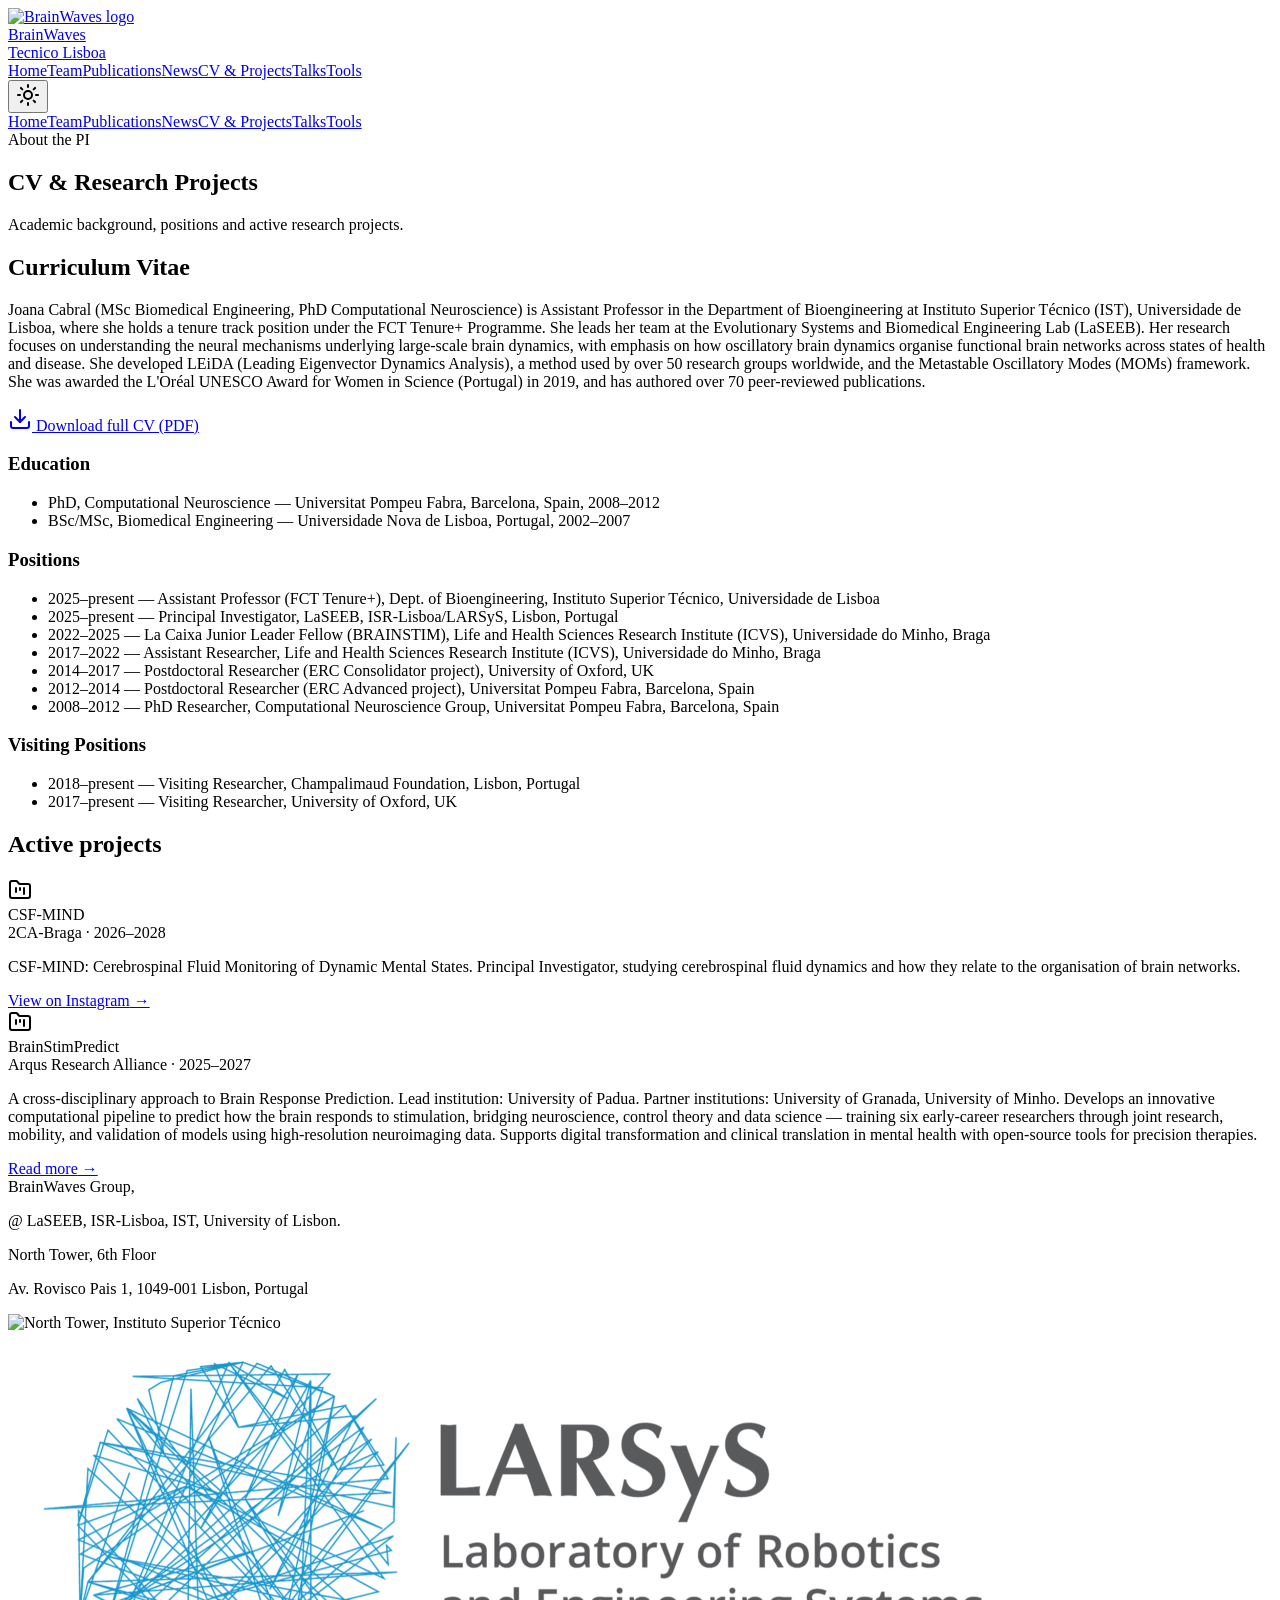
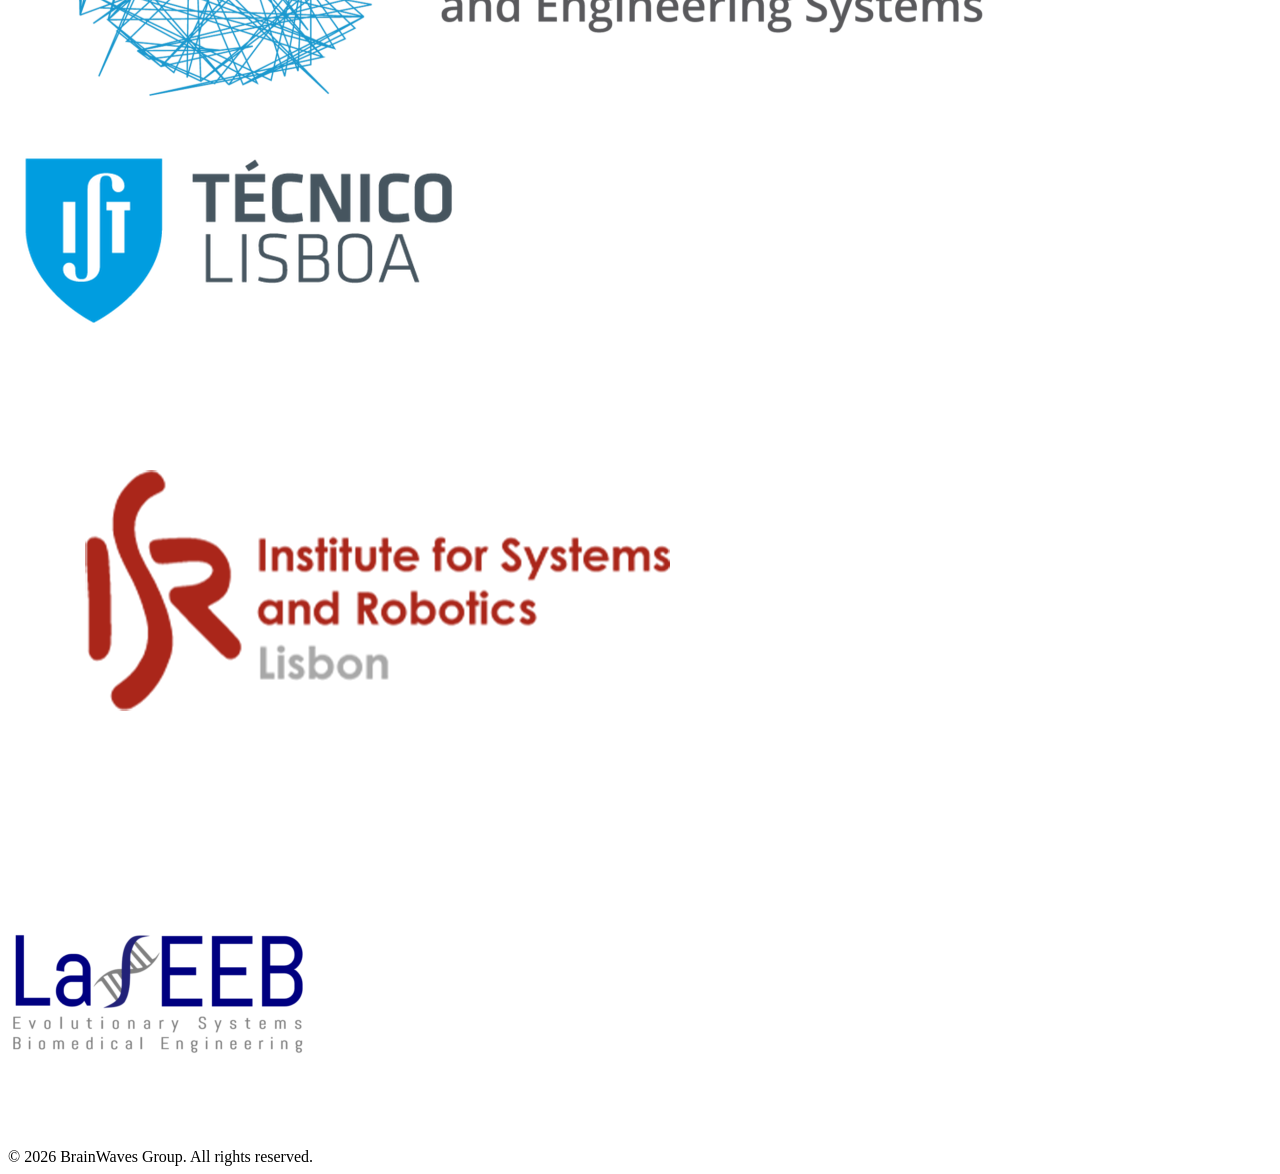
==== cv/index.html @ c2a63253 "deploy: 62ab55e863341f4b7480b448aeeeb8a59e6899c7" ====
<!DOCTYPE html><html lang="en"><head><meta charSet="utf-8"/><meta name="viewport" content="width=device-width, initial-scale=1"/><link rel="preload" as="image" href="/assets/brainwaves-logo-D2TpJGL8.png"/><link rel="preload" as="image" href="/assets/TorreNorte-Dcs-UyvM.png"/><link rel="preload" as="image" href="/assets/LOGO_LARSyS-1024x395-DhGA84yW.png"/><link rel="preload" as="image" href="/assets/LogoTecnico-BxI6UUHM.png"/><link rel="preload" as="image" href="/assets/isrLogo-CzCisRWB.png"/><link rel="preload" as="image" href="/assets/laseeb-300x300-4U7f9dTi.png"/><link rel="stylesheet" href="/assets/styles-CyrEdm__.css" data-precedence="default"/><link rel="stylesheet" href="https://fonts.googleapis.com/css2?family=Space+Grotesk:wght@400;500;600;700&amp;family=Inter:wght@400;500;600&amp;display=swap" data-precedence="default"/><title>CV &amp; Projects — BrainWaves Group</title><meta property="og:type" content="website"/><meta name="twitter:card" content="summary_large_image"/><meta name="twitter:title" content="BrainWaves Group — LaSEEB, ISR-Lisboa"/><meta name="twitter:description" content="Biomedical neuroengineering research group at LaSEEB, ISR-Lisboa, Instituto Superior Técnico, University of Lisbon."/><meta property="og:image" content="https://pub-bb2e103a32db4e198524a2e9ed8f35b4.r2.dev/19a206bb-76b0-47d7-ae67-a02de6eccfcc/id-preview-5966afa1--181b8e17-2079-4bd0-a325-f387bfd0062a.lovable.app-1782853540950.png"/><meta name="twitter:image" content="https://pub-bb2e103a32db4e198524a2e9ed8f35b4.r2.dev/19a206bb-76b0-47d7-ae67-a02de6eccfcc/id-preview-5966afa1--181b8e17-2079-4bd0-a325-f387bfd0062a.lovable.app-1782853540950.png"/><meta name="description" content="Curriculum vitae and active research projects of the BrainWaves Group PI."/><meta property="og:title" content="CV &amp; Projects — BrainWaves Group"/><meta property="og:description" content="CV and research projects."/><link rel="modulepreload" href="/assets/index-BPmjmT9T.js"/><link rel="modulepreload" href="/assets/cv-DWHqDTU0.js"/><link rel="modulepreload" href="/assets/page-shell-OOzxxo37.js"/><link rel="icon" type="image/png" href="/assets/brainwaves-logo-D2TpJGL8.png"/><link rel="apple-touch-icon" href="/assets/brainwaves-logo-D2TpJGL8.png"/><link rel="preconnect" href="https://fonts.googleapis.com"/><link rel="preconnect" href="https://fonts.gstatic.com" crossorigin=""/><script>(function () {
  try {
    var stored = localStorage.getItem('theme');
    var theme = stored === 'light' || stored === 'dark'
      ? stored
      : (window.matchMedia('(prefers-color-scheme: light)').matches ? 'light' : 'dark');
    if (theme === 'light') document.documentElement.classList.add('light');
  } catch (e) {}
})();</script></head><body><!--$--><div class="min-h-screen flex flex-col"><header class="sticky top-0 z-50 border-b border-border/60 bg-background/70 backdrop-blur-xl"><div class="container-page flex h-40 items-center justify-between gap-6"><a href="/" class="flex h-full items-center gap-3 group py-3"><img src="/assets/brainwaves-logo-D2TpJGL8.png" alt="BrainWaves logo" class="h-full w-auto object-cover logo-blend transition-transform group-hover:scale-105"/><div class="leading-tight"><div class="font-display text-[2rem] font-semibold text-foreground">BrainWaves</div><div class="text-[20px] uppercase tracking-[0.18em] text-muted-foreground">Tecnico Lisboa</div></div></a><div class="flex items-center gap-2"><nav class="hidden md:flex items-center gap-1"><a href="/" class="px-3 py-2 text-base text-muted-foreground rounded-md transition-colors hover:text-foreground hover:bg-secondary/60">Home</a><a href="/team" class="px-3 py-2 text-base text-muted-foreground rounded-md transition-colors hover:text-foreground hover:bg-secondary/60">Team</a><a href="/publications" class="px-3 py-2 text-base text-muted-foreground rounded-md transition-colors hover:text-foreground hover:bg-secondary/60">Publications</a><a href="/news" class="px-3 py-2 text-base text-muted-foreground rounded-md transition-colors hover:text-foreground hover:bg-secondary/60">News</a><a class="px-3 py-2 text-base text-muted-foreground rounded-md transition-colors hover:text-foreground hover:bg-secondary/60 px-3 py-2 text-base rounded-md text-primary bg-secondary/60" href="/cv" data-status="active" aria-current="page">CV &amp; Projects</a><a href="/talks" class="px-3 py-2 text-base text-muted-foreground rounded-md transition-colors hover:text-foreground hover:bg-secondary/60">Talks</a><a href="/tools" class="px-3 py-2 text-base text-muted-foreground rounded-md transition-colors hover:text-foreground hover:bg-secondary/60">Tools</a></nav><button type="button" aria-label="Switch to light mode" class="inline-flex h-9 w-9 shrink-0 items-center justify-center rounded-md text-muted-foreground transition-colors hover:text-foreground hover:bg-secondary/60"><svg xmlns="http://www.w3.org/2000/svg" width="24" height="24" viewBox="0 0 24 24" fill="none" stroke="currentColor" stroke-width="2" stroke-linecap="round" stroke-linejoin="round" class="lucide lucide-sun h-4 w-4" aria-hidden="true"><circle cx="12" cy="12" r="4"></circle><path d="M12 2v2"></path><path d="M12 20v2"></path><path d="m4.93 4.93 1.41 1.41"></path><path d="m17.66 17.66 1.41 1.41"></path><path d="M2 12h2"></path><path d="M20 12h2"></path><path d="m6.34 17.66-1.41 1.41"></path><path d="m19.07 4.93-1.41 1.41"></path></svg></button></div></div><nav class="md:hidden flex overflow-x-auto gap-1 px-4 pb-2"><a href="/" class="shrink-0 px-3 py-1.5 text-xs text-muted-foreground rounded-md hover:text-foreground">Home</a><a href="/team" class="shrink-0 px-3 py-1.5 text-xs text-muted-foreground rounded-md hover:text-foreground">Team</a><a href="/publications" class="shrink-0 px-3 py-1.5 text-xs text-muted-foreground rounded-md hover:text-foreground">Publications</a><a href="/news" class="shrink-0 px-3 py-1.5 text-xs text-muted-foreground rounded-md hover:text-foreground">News</a><a class="shrink-0 px-3 py-1.5 text-xs text-muted-foreground rounded-md hover:text-foreground shrink-0 px-3 py-1.5 text-xs rounded-md text-primary bg-secondary/60" href="/cv" data-status="active" aria-current="page">CV &amp; Projects</a><a href="/talks" class="shrink-0 px-3 py-1.5 text-xs text-muted-foreground rounded-md hover:text-foreground">Talks</a><a href="/tools" class="shrink-0 px-3 py-1.5 text-xs text-muted-foreground rounded-md hover:text-foreground">Tools</a></nav></header><main class="flex-1"><section class="border-b border-border/60"><div class="container-page py-16 md:py-20"><div class="text-xs uppercase tracking-[0.2em] text-primary mb-3">About the PI</div><h1 class="font-display text-4xl md:text-5xl font-semibold text-foreground">CV &amp; Research Projects</h1><p class="mt-4 max-w-2xl text-muted-foreground">Academic background, positions and active research projects.</p></div></section><div class="container-page py-12 grid lg:grid-cols-3 gap-8"><section class="lg:col-span-2 space-y-6"><div class="glass-card p-6"><h2 class="font-display text-xl font-semibold">Curriculum Vitae</h2><p class="mt-2 text-sm text-muted-foreground">Joana Cabral (MSc Biomedical Engineering, PhD Computational Neuroscience) is Assistant Professor in the Department of Bioengineering at Instituto Superior Técnico (IST), Universidade de Lisboa, where she holds a tenure track position under the FCT Tenure+ Programme. She leads her team at the Evolutionary Systems and Biomedical Engineering Lab (LaSEEB). Her research focuses on understanding the neural mechanisms underlying large-scale brain dynamics, with emphasis on how oscillatory brain dynamics organise functional brain networks across states of health and disease. She developed LEiDA (Leading Eigenvector Dynamics Analysis), a method used by over 50 research groups worldwide, and the Metastable Oscillatory Modes (MOMs) framework. She was awarded the L&#x27;Oréal UNESCO Award for Women in Science (Portugal) in 2019, and has authored over 70 peer-reviewed publications.</p><a href="/assets/CV_Joana_Cabral-ByFGQtGw.pdf" download="" class="mt-4 inline-flex items-center gap-2 rounded-md bg-primary px-4 py-2 text-sm font-medium text-primary-foreground"><svg xmlns="http://www.w3.org/2000/svg" width="24" height="24" viewBox="0 0 24 24" fill="none" stroke="currentColor" stroke-width="2" stroke-linecap="round" stroke-linejoin="round" class="lucide lucide-download h-4 w-4" aria-hidden="true"><path d="M12 15V3"></path><path d="M21 15v4a2 2 0 0 1-2 2H5a2 2 0 0 1-2-2v-4"></path><path d="m7 10 5 5 5-5"></path></svg> Download full CV (PDF)</a></div><div class="glass-card p-6"><h3 class="font-semibold">Education</h3><ul class="mt-3 space-y-2 text-sm text-muted-foreground"><li><span class="text-foreground">PhD, Computational Neuroscience</span> — <!-- -->Universitat Pompeu Fabra, Barcelona, Spain<!-- -->, <!-- -->2008–2012</li><li><span class="text-foreground">BSc/MSc, Biomedical Engineering</span> — <!-- -->Universidade Nova de Lisboa, Portugal<!-- -->, <!-- -->2002–2007</li></ul></div><div class="glass-card p-6"><h3 class="font-semibold">Positions</h3><ul class="mt-3 space-y-2 text-sm text-muted-foreground"><li><span class="text-foreground">2025–present</span> — <!-- -->Assistant Professor (FCT Tenure+)<!-- -->, <!-- -->Dept. of Bioengineering, Instituto Superior Técnico, Universidade de Lisboa</li><li><span class="text-foreground">2025–present</span> — <!-- -->Principal Investigator<!-- -->, <!-- -->LaSEEB, ISR-Lisboa/LARSyS, Lisbon, Portugal</li><li><span class="text-foreground">2022–2025</span> — <!-- -->La Caixa Junior Leader Fellow (BRAINSTIM)<!-- -->, <!-- -->Life and Health Sciences Research Institute (ICVS), Universidade do Minho, Braga</li><li><span class="text-foreground">2017–2022</span> — <!-- -->Assistant Researcher<!-- -->, <!-- -->Life and Health Sciences Research Institute (ICVS), Universidade do Minho, Braga</li><li><span class="text-foreground">2014–2017</span> — <!-- -->Postdoctoral Researcher (ERC Consolidator project)<!-- -->, <!-- -->University of Oxford, UK</li><li><span class="text-foreground">2012–2014</span> — <!-- -->Postdoctoral Researcher (ERC Advanced project)<!-- -->, <!-- -->Universitat Pompeu Fabra, Barcelona, Spain</li><li><span class="text-foreground">2008–2012</span> — <!-- -->PhD Researcher, Computational Neuroscience Group<!-- -->, <!-- -->Universitat Pompeu Fabra, Barcelona, Spain</li></ul></div><div class="glass-card p-6"><h3 class="font-semibold">Visiting Positions</h3><ul class="mt-3 space-y-2 text-sm text-muted-foreground"><li><span class="text-foreground">2018–present</span> — <!-- -->Visiting Researcher<!-- -->, <!-- -->Champalimaud Foundation, Lisbon, Portugal</li><li><span class="text-foreground">2017–present</span> — <!-- -->Visiting Researcher<!-- -->, <!-- -->University of Oxford, UK</li></ul></div></section><aside><h2 class="font-display text-xl font-semibold mb-4">Active projects</h2><div class="space-y-3"><div class="glass-card p-5"><svg xmlns="http://www.w3.org/2000/svg" width="24" height="24" viewBox="0 0 24 24" fill="none" stroke="currentColor" stroke-width="2" stroke-linecap="round" stroke-linejoin="round" class="lucide lucide-folder-kanban h-5 w-5 text-primary" aria-hidden="true"><path d="M4 20h16a2 2 0 0 0 2-2V8a2 2 0 0 0-2-2h-7.93a2 2 0 0 1-1.66-.9l-.82-1.2A2 2 0 0 0 7.93 3H4a2 2 0 0 0-2 2v13c0 1.1.9 2 2 2Z"></path><path d="M8 10v4"></path><path d="M12 10v2"></path><path d="M16 10v6"></path></svg><div class="mt-3 font-semibold">CSF-MIND</div><div class="text-xs uppercase tracking-wider text-primary mt-1">2CA-Braga · 2026–2028</div><p class="mt-2 text-sm text-muted-foreground">CSF-MIND: Cerebrospinal Fluid Monitoring of Dynamic Mental States. Principal Investigator, studying cerebrospinal fluid dynamics and how they relate to the organisation of brain networks.</p><a href="https://www.instagram.com/p/DYWoqgijUXO/?img_index=3" target="_blank" rel="noopener noreferrer" class="mt-3 inline-block text-sm font-medium text-primary hover:underline">View on Instagram<!-- --> →</a></div><div class="glass-card p-5"><svg xmlns="http://www.w3.org/2000/svg" width="24" height="24" viewBox="0 0 24 24" fill="none" stroke="currentColor" stroke-width="2" stroke-linecap="round" stroke-linejoin="round" class="lucide lucide-folder-kanban h-5 w-5 text-primary" aria-hidden="true"><path d="M4 20h16a2 2 0 0 0 2-2V8a2 2 0 0 0-2-2h-7.93a2 2 0 0 1-1.66-.9l-.82-1.2A2 2 0 0 0 7.93 3H4a2 2 0 0 0-2 2v13c0 1.1.9 2 2 2Z"></path><path d="M8 10v4"></path><path d="M12 10v2"></path><path d="M16 10v6"></path></svg><div class="mt-3 font-semibold">BrainStimPredict</div><div class="text-xs uppercase tracking-wider text-primary mt-1">Arqus Research Alliance · 2025–2027</div><p class="mt-2 text-sm text-muted-foreground">A cross-disciplinary approach to Brain Response Prediction. Lead institution: University of Padua. Partner institutions: University of Granada, University of Minho. Develops an innovative computational pipeline to predict how the brain responds to stimulation, bridging neuroscience, control theory and data science — training six early-career researchers through joint research, mobility, and validation of models using high-resolution neuroimaging data. Supports digital transformation and clinical translation in mental health with open-source tools for precision therapies.</p><a href="https://arqus-alliance.eu/news/arqus-research-initiative-results/" target="_blank" rel="noopener noreferrer" class="mt-3 inline-block text-sm font-medium text-primary hover:underline">Read more<!-- --> →</a></div></div></aside></div></main><footer class="mt-24 border-t border-border/60"><div class="container-page py-10 flex flex-wrap items-center justify-between gap-8"><div class="text-sm text-muted-foreground"><div class="font-display text-foreground font-semibold">BrainWaves Group,</div><p class="mt-2">@ LaSEEB, ISR-Lisboa, IST, University of Lisbon.</p><p class="mt-1">North Tower, 6th Floor</p><p>Av. Rovisco Pais 1, 1049-001 Lisbon, Portugal</p></div><div class="flex flex-wrap items-center gap-6"><img src="/assets/TorreNorte-Dcs-UyvM.png" alt="North Tower, Instituto Superior Técnico" class="h-20 w-auto object-contain"/><div class="h-20 rounded-md bg-white px-4 py-2 flex items-center"><img src="/assets/LOGO_LARSyS-1024x395-DhGA84yW.png" alt="LARSyS logo" class="h-full w-auto object-contain"/></div><div class="h-20 rounded-md bg-white px-4 py-2 flex items-center"><img src="/assets/LogoTecnico-BxI6UUHM.png" alt="Instituto Superior Técnico logo" class="h-full w-auto object-contain"/></div><div class="h-20 rounded-md bg-white px-4 py-2 flex items-center"><img src="/assets/isrLogo-CzCisRWB.png" alt="ISR-Lisboa logo" class="h-full w-auto object-contain"/></div><div class="h-20 rounded-md bg-white px-4 py-2 flex items-center"><img src="/assets/laseeb-300x300-4U7f9dTi.png" alt="LaSEEB logo" class="h-full w-auto object-contain"/></div></div></div><div class="border-t border-border/60 py-4 text-center text-xs text-muted-foreground">© <!-- -->2026<!-- --> BrainWaves Group. All rights reserved.</div></footer></div><script>(function(a,f){let l;try{l=JSON.parse(sessionStorage.getItem(a)||"{}")}catch{return}const n=l?.[f||history.state?.__TSR_key];let c=!1;for(const t in n){const e=n[t],o=e?.scrollX,s=e?.scrollY;if(Number.isFinite(o)&&Number.isFinite(s)){if(t==="window")scrollTo(o,s),c=!0;else if(t)try{const r=document.querySelector(t);r&&(r.scrollLeft=o,r.scrollTop=s)}catch{}}}if(c)return;const i=location.hash.slice(1);if(i){const t=history.state?.__hashScrollIntoViewOptions??!0;if(t){const e=document.getElementById(i);e&&e.scrollIntoView(t)}return}scrollTo(0,0)})("tsr-scroll-restoration-v1_3");document.currentScript.remove()</script><!--/$--><script class="$tsr" id="$tsr-stream-barrier">(self.$R=self.$R||{})["tsr"]=[];self.$_TSR={h(){this.hydrated=!0,this.c()},e(){this.streamEnded=!0,this.c()},c(){this.hydrated&&this.streamEnded&&(delete self.$_TSR,delete self.$R.tsr)},p(e){this.initialized?e():this.buffer.push(e)},buffer:[]};$_TSR.router=($R=>$R[0]={manifest:$R[1]={routes:$R[2]={__root__:$R[3]={preloads:$R[4]=["/assets/index-BPmjmT9T.js"],scripts:$R[5]=[$R[6]={attrs:$R[7]={type:"module",async:!0,src:"/assets/index-BPmjmT9T.js"}}]},"/cv":$R[8]={preloads:$R[9]=["/assets/cv-DWHqDTU0.js","/assets/page-shell-OOzxxo37.js"]}}},matches:$R[10]=[$R[11]={i:"__root__ ",u:1783892921083,s:"success",ssr:!0},$R[12]={i:" cv cv",u:1783892921260,s:"success",ssr:!0}],lastMatchId:" cv cv"})($R["tsr"]);$_TSR.e();document.currentScript.remove()</script><script type="module" async="" src="/assets/index-BPmjmT9T.js"></script></body></html>
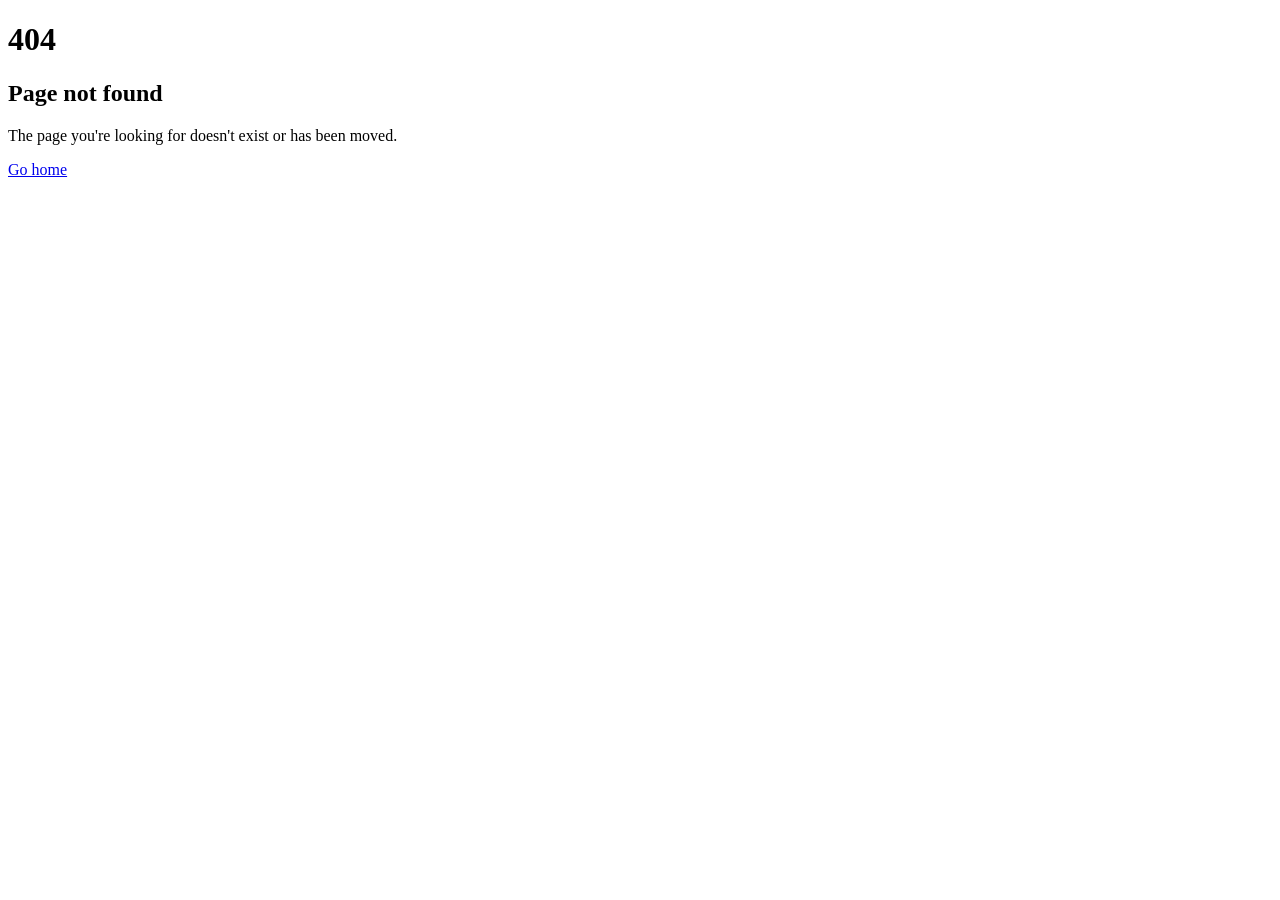
==== commit dca924d6: "deploy: a559ce683e4c6801a27310bc48e716a67ee67b50" ====
--- a/cv/index.html
+++ b/cv/index.html
@@ -1,4 +1,4 @@
-<!DOCTYPE html><html lang="en"><head><meta charSet="utf-8"/><meta name="viewport" content="width=device-width, initial-scale=1"/><link rel="preload" as="image" href="/assets/brainwaves-logo-D2TpJGL8.png"/><link rel="preload" as="image" href="/assets/TorreNorte-Dcs-UyvM.png"/><link rel="preload" as="image" href="/assets/LOGO_LARSyS-1024x395-DhGA84yW.png"/><link rel="preload" as="image" href="/assets/LogoTecnico-BxI6UUHM.png"/><link rel="preload" as="image" href="/assets/isrLogo-CzCisRWB.png"/><link rel="preload" as="image" href="/assets/laseeb-300x300-4U7f9dTi.png"/><link rel="stylesheet" href="/assets/styles-CyrEdm__.css" data-precedence="default"/><link rel="stylesheet" href="https://fonts.googleapis.com/css2?family=Space+Grotesk:wght@400;500;600;700&amp;family=Inter:wght@400;500;600&amp;display=swap" data-precedence="default"/><title>CV &amp; Projects — BrainWaves Group</title><meta property="og:type" content="website"/><meta name="twitter:card" content="summary_large_image"/><meta name="twitter:title" content="BrainWaves Group — LaSEEB, ISR-Lisboa"/><meta name="twitter:description" content="Biomedical neuroengineering research group at LaSEEB, ISR-Lisboa, Instituto Superior Técnico, University of Lisbon."/><meta property="og:image" content="https://pub-bb2e103a32db4e198524a2e9ed8f35b4.r2.dev/19a206bb-76b0-47d7-ae67-a02de6eccfcc/id-preview-5966afa1--181b8e17-2079-4bd0-a325-f387bfd0062a.lovable.app-1782853540950.png"/><meta name="twitter:image" content="https://pub-bb2e103a32db4e198524a2e9ed8f35b4.r2.dev/19a206bb-76b0-47d7-ae67-a02de6eccfcc/id-preview-5966afa1--181b8e17-2079-4bd0-a325-f387bfd0062a.lovable.app-1782853540950.png"/><meta name="description" content="Curriculum vitae and active research projects of the BrainWaves Group PI."/><meta property="og:title" content="CV &amp; Projects — BrainWaves Group"/><meta property="og:description" content="CV and research projects."/><link rel="modulepreload" href="/assets/index-BPmjmT9T.js"/><link rel="modulepreload" href="/assets/cv-DWHqDTU0.js"/><link rel="modulepreload" href="/assets/page-shell-OOzxxo37.js"/><link rel="icon" type="image/png" href="/assets/brainwaves-logo-D2TpJGL8.png"/><link rel="apple-touch-icon" href="/assets/brainwaves-logo-D2TpJGL8.png"/><link rel="preconnect" href="https://fonts.googleapis.com"/><link rel="preconnect" href="https://fonts.gstatic.com" crossorigin=""/><script>(function () {
+<!DOCTYPE html><html lang="en"><head><meta charSet="utf-8"/><meta name="viewport" content="width=device-width, initial-scale=1"/><link rel="preload" as="image" href="/assets/brainwaves-logo-D2TpJGL8.png"/><link rel="preload" as="image" href="/assets/logoCCA-36jcN8Js.svg"/><link rel="preload" as="image" href="/assets/arqus-color-24tnuJIP.png"/><link rel="preload" as="image" href="/assets/TorreNorte-Dcs-UyvM.png"/><link rel="preload" as="image" href="/assets/LOGO_LARSyS-1024x395-DhGA84yW.png"/><link rel="preload" as="image" href="/assets/LogoTecnico-BxI6UUHM.png"/><link rel="preload" as="image" href="/assets/isrLogo-CzCisRWB.png"/><link rel="preload" as="image" href="/assets/laseeb-300x300-4U7f9dTi.png"/><link rel="stylesheet" href="/assets/styles-CyrEdm__.css" data-precedence="default"/><link rel="stylesheet" href="https://fonts.googleapis.com/css2?family=Space+Grotesk:wght@400;500;600;700&amp;family=Inter:wght@400;500;600&amp;display=swap" data-precedence="default"/><title>CV &amp; Projects — BrainWaves Group</title><meta property="og:type" content="website"/><meta name="twitter:card" content="summary_large_image"/><meta name="twitter:title" content="BrainWaves Group — LaSEEB, ISR-Lisboa"/><meta name="twitter:description" content="Biomedical neuroengineering research group at LaSEEB, ISR-Lisboa, Instituto Superior Técnico, University of Lisbon."/><meta property="og:image" content="https://pub-bb2e103a32db4e198524a2e9ed8f35b4.r2.dev/19a206bb-76b0-47d7-ae67-a02de6eccfcc/id-preview-5966afa1--181b8e17-2079-4bd0-a325-f387bfd0062a.lovable.app-1782853540950.png"/><meta name="twitter:image" content="https://pub-bb2e103a32db4e198524a2e9ed8f35b4.r2.dev/19a206bb-76b0-47d7-ae67-a02de6eccfcc/id-preview-5966afa1--181b8e17-2079-4bd0-a325-f387bfd0062a.lovable.app-1782853540950.png"/><meta name="description" content="Curriculum vitae and active research projects of the BrainWaves Group PI."/><meta property="og:title" content="CV &amp; Projects — BrainWaves Group"/><meta property="og:description" content="CV and research projects."/><link rel="modulepreload" href="/assets/index-l073BhJu.js"/><link rel="modulepreload" href="/assets/cv-Dhth_Sgg.js"/><link rel="modulepreload" href="/assets/page-shell-CyV9CoiI.js"/><link rel="icon" type="image/png" href="/assets/brainwaves-logo-D2TpJGL8.png"/><link rel="apple-touch-icon" href="/assets/brainwaves-logo-D2TpJGL8.png"/><link rel="preconnect" href="https://fonts.googleapis.com"/><link rel="preconnect" href="https://fonts.gstatic.com" crossorigin=""/><script>(function () {
   try {
     var stored = localStorage.getItem('theme');
     var theme = stored === 'light' || stored === 'dark'
@@ -6,4 +6,4 @@
       : (window.matchMedia('(prefers-color-scheme: light)').matches ? 'light' : 'dark');
     if (theme === 'light') document.documentElement.classList.add('light');
   } catch (e) {}
-})();</script></head><body><!--$--><div class="min-h-screen flex flex-col"><header class="sticky top-0 z-50 border-b border-border/60 bg-background/70 backdrop-blur-xl"><div class="container-page flex h-40 items-center justify-between gap-6"><a href="/" class="flex h-full items-center gap-3 group py-3"><img src="/assets/brainwaves-logo-D2TpJGL8.png" alt="BrainWaves logo" class="h-full w-auto object-cover logo-blend transition-transform group-hover:scale-105"/><div class="leading-tight"><div class="font-display text-[2rem] font-semibold text-foreground">BrainWaves</div><div class="text-[20px] uppercase tracking-[0.18em] text-muted-foreground">Tecnico Lisboa</div></div></a><div class="flex items-center gap-2"><nav class="hidden md:flex items-center gap-1"><a href="/" class="px-3 py-2 text-base text-muted-foreground rounded-md transition-colors hover:text-foreground hover:bg-secondary/60">Home</a><a href="/team" class="px-3 py-2 text-base text-muted-foreground rounded-md transition-colors hover:text-foreground hover:bg-secondary/60">Team</a><a href="/publications" class="px-3 py-2 text-base text-muted-foreground rounded-md transition-colors hover:text-foreground hover:bg-secondary/60">Publications</a><a href="/news" class="px-3 py-2 text-base text-muted-foreground rounded-md transition-colors hover:text-foreground hover:bg-secondary/60">News</a><a class="px-3 py-2 text-base text-muted-foreground rounded-md transition-colors hover:text-foreground hover:bg-secondary/60 px-3 py-2 text-base rounded-md text-primary bg-secondary/60" href="/cv" data-status="active" aria-current="page">CV &amp; Projects</a><a href="/talks" class="px-3 py-2 text-base text-muted-foreground rounded-md transition-colors hover:text-foreground hover:bg-secondary/60">Talks</a><a href="/tools" class="px-3 py-2 text-base text-muted-foreground rounded-md transition-colors hover:text-foreground hover:bg-secondary/60">Tools</a></nav><button type="button" aria-label="Switch to light mode" class="inline-flex h-9 w-9 shrink-0 items-center justify-center rounded-md text-muted-foreground transition-colors hover:text-foreground hover:bg-secondary/60"><svg xmlns="http://www.w3.org/2000/svg" width="24" height="24" viewBox="0 0 24 24" fill="none" stroke="currentColor" stroke-width="2" stroke-linecap="round" stroke-linejoin="round" class="lucide lucide-sun h-4 w-4" aria-hidden="true"><circle cx="12" cy="12" r="4"></circle><path d="M12 2v2"></path><path d="M12 20v2"></path><path d="m4.93 4.93 1.41 1.41"></path><path d="m17.66 17.66 1.41 1.41"></path><path d="M2 12h2"></path><path d="M20 12h2"></path><path d="m6.34 17.66-1.41 1.41"></path><path d="m19.07 4.93-1.41 1.41"></path></svg></button></div></div><nav class="md:hidden flex overflow-x-auto gap-1 px-4 pb-2"><a href="/" class="shrink-0 px-3 py-1.5 text-xs text-muted-foreground rounded-md hover:text-foreground">Home</a><a href="/team" class="shrink-0 px-3 py-1.5 text-xs text-muted-foreground rounded-md hover:text-foreground">Team</a><a href="/publications" class="shrink-0 px-3 py-1.5 text-xs text-muted-foreground rounded-md hover:text-foreground">Publications</a><a href="/news" class="shrink-0 px-3 py-1.5 text-xs text-muted-foreground rounded-md hover:text-foreground">News</a><a class="shrink-0 px-3 py-1.5 text-xs text-muted-foreground rounded-md hover:text-foreground shrink-0 px-3 py-1.5 text-xs rounded-md text-primary bg-secondary/60" href="/cv" data-status="active" aria-current="page">CV &amp; Projects</a><a href="/talks" class="shrink-0 px-3 py-1.5 text-xs text-muted-foreground rounded-md hover:text-foreground">Talks</a><a href="/tools" class="shrink-0 px-3 py-1.5 text-xs text-muted-foreground rounded-md hover:text-foreground">Tools</a></nav></header><main class="flex-1"><section class="border-b border-border/60"><div class="container-page py-16 md:py-20"><div class="text-xs uppercase tracking-[0.2em] text-primary mb-3">About the PI</div><h1 class="font-display text-4xl md:text-5xl font-semibold text-foreground">CV &amp; Research Projects</h1><p class="mt-4 max-w-2xl text-muted-foreground">Academic background, positions and active research projects.</p></div></section><div class="container-page py-12 grid lg:grid-cols-3 gap-8"><section class="lg:col-span-2 space-y-6"><div class="glass-card p-6"><h2 class="font-display text-xl font-semibold">Curriculum Vitae</h2><p class="mt-2 text-sm text-muted-foreground">Joana Cabral (MSc Biomedical Engineering, PhD Computational Neuroscience) is Assistant Professor in the Department of Bioengineering at Instituto Superior Técnico (IST), Universidade de Lisboa, where she holds a tenure track position under the FCT Tenure+ Programme. She leads her team at the Evolutionary Systems and Biomedical Engineering Lab (LaSEEB). Her research focuses on understanding the neural mechanisms underlying large-scale brain dynamics, with emphasis on how oscillatory brain dynamics organise functional brain networks across states of health and disease. She developed LEiDA (Leading Eigenvector Dynamics Analysis), a method used by over 50 research groups worldwide, and the Metastable Oscillatory Modes (MOMs) framework. She was awarded the L&#x27;Oréal UNESCO Award for Women in Science (Portugal) in 2019, and has authored over 70 peer-reviewed publications.</p><a href="/assets/CV_Joana_Cabral-ByFGQtGw.pdf" download="" class="mt-4 inline-flex items-center gap-2 rounded-md bg-primary px-4 py-2 text-sm font-medium text-primary-foreground"><svg xmlns="http://www.w3.org/2000/svg" width="24" height="24" viewBox="0 0 24 24" fill="none" stroke="currentColor" stroke-width="2" stroke-linecap="round" stroke-linejoin="round" class="lucide lucide-download h-4 w-4" aria-hidden="true"><path d="M12 15V3"></path><path d="M21 15v4a2 2 0 0 1-2 2H5a2 2 0 0 1-2-2v-4"></path><path d="m7 10 5 5 5-5"></path></svg> Download full CV (PDF)</a></div><div class="glass-card p-6"><h3 class="font-semibold">Education</h3><ul class="mt-3 space-y-2 text-sm text-muted-foreground"><li><span class="text-foreground">PhD, Computational Neuroscience</span> — <!-- -->Universitat Pompeu Fabra, Barcelona, Spain<!-- -->, <!-- -->2008–2012</li><li><span class="text-foreground">BSc/MSc, Biomedical Engineering</span> — <!-- -->Universidade Nova de Lisboa, Portugal<!-- -->, <!-- -->2002–2007</li></ul></div><div class="glass-card p-6"><h3 class="font-semibold">Positions</h3><ul class="mt-3 space-y-2 text-sm text-muted-foreground"><li><span class="text-foreground">2025–present</span> — <!-- -->Assistant Professor (FCT Tenure+)<!-- -->, <!-- -->Dept. of Bioengineering, Instituto Superior Técnico, Universidade de Lisboa</li><li><span class="text-foreground">2025–present</span> — <!-- -->Principal Investigator<!-- -->, <!-- -->LaSEEB, ISR-Lisboa/LARSyS, Lisbon, Portugal</li><li><span class="text-foreground">2022–2025</span> — <!-- -->La Caixa Junior Leader Fellow (BRAINSTIM)<!-- -->, <!-- -->Life and Health Sciences Research Institute (ICVS), Universidade do Minho, Braga</li><li><span class="text-foreground">2017–2022</span> — <!-- -->Assistant Researcher<!-- -->, <!-- -->Life and Health Sciences Research Institute (ICVS), Universidade do Minho, Braga</li><li><span class="text-foreground">2014–2017</span> — <!-- -->Postdoctoral Researcher (ERC Consolidator project)<!-- -->, <!-- -->University of Oxford, UK</li><li><span class="text-foreground">2012–2014</span> — <!-- -->Postdoctoral Researcher (ERC Advanced project)<!-- -->, <!-- -->Universitat Pompeu Fabra, Barcelona, Spain</li><li><span class="text-foreground">2008–2012</span> — <!-- -->PhD Researcher, Computational Neuroscience Group<!-- -->, <!-- -->Universitat Pompeu Fabra, Barcelona, Spain</li></ul></div><div class="glass-card p-6"><h3 class="font-semibold">Visiting Positions</h3><ul class="mt-3 space-y-2 text-sm text-muted-foreground"><li><span class="text-foreground">2018–present</span> — <!-- -->Visiting Researcher<!-- -->, <!-- -->Champalimaud Foundation, Lisbon, Portugal</li><li><span class="text-foreground">2017–present</span> — <!-- -->Visiting Researcher<!-- -->, <!-- -->University of Oxford, UK</li></ul></div></section><aside><h2 class="font-display text-xl font-semibold mb-4">Active projects</h2><div class="space-y-3"><div class="glass-card p-5"><svg xmlns="http://www.w3.org/2000/svg" width="24" height="24" viewBox="0 0 24 24" fill="none" stroke="currentColor" stroke-width="2" stroke-linecap="round" stroke-linejoin="round" class="lucide lucide-folder-kanban h-5 w-5 text-primary" aria-hidden="true"><path d="M4 20h16a2 2 0 0 0 2-2V8a2 2 0 0 0-2-2h-7.93a2 2 0 0 1-1.66-.9l-.82-1.2A2 2 0 0 0 7.93 3H4a2 2 0 0 0-2 2v13c0 1.1.9 2 2 2Z"></path><path d="M8 10v4"></path><path d="M12 10v2"></path><path d="M16 10v6"></path></svg><div class="mt-3 font-semibold">CSF-MIND</div><div class="text-xs uppercase tracking-wider text-primary mt-1">2CA-Braga · 2026–2028</div><p class="mt-2 text-sm text-muted-foreground">CSF-MIND: Cerebrospinal Fluid Monitoring of Dynamic Mental States. Principal Investigator, studying cerebrospinal fluid dynamics and how they relate to the organisation of brain networks.</p><a href="https://www.instagram.com/p/DYWoqgijUXO/?img_index=3" target="_blank" rel="noopener noreferrer" class="mt-3 inline-block text-sm font-medium text-primary hover:underline">View on Instagram<!-- --> →</a></div><div class="glass-card p-5"><svg xmlns="http://www.w3.org/2000/svg" width="24" height="24" viewBox="0 0 24 24" fill="none" stroke="currentColor" stroke-width="2" stroke-linecap="round" stroke-linejoin="round" class="lucide lucide-folder-kanban h-5 w-5 text-primary" aria-hidden="true"><path d="M4 20h16a2 2 0 0 0 2-2V8a2 2 0 0 0-2-2h-7.93a2 2 0 0 1-1.66-.9l-.82-1.2A2 2 0 0 0 7.93 3H4a2 2 0 0 0-2 2v13c0 1.1.9 2 2 2Z"></path><path d="M8 10v4"></path><path d="M12 10v2"></path><path d="M16 10v6"></path></svg><div class="mt-3 font-semibold">BrainStimPredict</div><div class="text-xs uppercase tracking-wider text-primary mt-1">Arqus Research Alliance · 2025–2027</div><p class="mt-2 text-sm text-muted-foreground">A cross-disciplinary approach to Brain Response Prediction. Lead institution: University of Padua. Partner institutions: University of Granada, University of Minho. Develops an innovative computational pipeline to predict how the brain responds to stimulation, bridging neuroscience, control theory and data science — training six early-career researchers through joint research, mobility, and validation of models using high-resolution neuroimaging data. Supports digital transformation and clinical translation in mental health with open-source tools for precision therapies.</p><a href="https://arqus-alliance.eu/news/arqus-research-initiative-results/" target="_blank" rel="noopener noreferrer" class="mt-3 inline-block text-sm font-medium text-primary hover:underline">Read more<!-- --> →</a></div></div></aside></div></main><footer class="mt-24 border-t border-border/60"><div class="container-page py-10 flex flex-wrap items-center justify-between gap-8"><div class="text-sm text-muted-foreground"><div class="font-display text-foreground font-semibold">BrainWaves Group,</div><p class="mt-2">@ LaSEEB, ISR-Lisboa, IST, University of Lisbon.</p><p class="mt-1">North Tower, 6th Floor</p><p>Av. Rovisco Pais 1, 1049-001 Lisbon, Portugal</p></div><div class="flex flex-wrap items-center gap-6"><img src="/assets/TorreNorte-Dcs-UyvM.png" alt="North Tower, Instituto Superior Técnico" class="h-20 w-auto object-contain"/><div class="h-20 rounded-md bg-white px-4 py-2 flex items-center"><img src="/assets/LOGO_LARSyS-1024x395-DhGA84yW.png" alt="LARSyS logo" class="h-full w-auto object-contain"/></div><div class="h-20 rounded-md bg-white px-4 py-2 flex items-center"><img src="/assets/LogoTecnico-BxI6UUHM.png" alt="Instituto Superior Técnico logo" class="h-full w-auto object-contain"/></div><div class="h-20 rounded-md bg-white px-4 py-2 flex items-center"><img src="/assets/isrLogo-CzCisRWB.png" alt="ISR-Lisboa logo" class="h-full w-auto object-contain"/></div><div class="h-20 rounded-md bg-white px-4 py-2 flex items-center"><img src="/assets/laseeb-300x300-4U7f9dTi.png" alt="LaSEEB logo" class="h-full w-auto object-contain"/></div></div></div><div class="border-t border-border/60 py-4 text-center text-xs text-muted-foreground">© <!-- -->2026<!-- --> BrainWaves Group. All rights reserved.</div></footer></div><script>(function(a,f){let l;try{l=JSON.parse(sessionStorage.getItem(a)||"{}")}catch{return}const n=l?.[f||history.state?.__TSR_key];let c=!1;for(const t in n){const e=n[t],o=e?.scrollX,s=e?.scrollY;if(Number.isFinite(o)&&Number.isFinite(s)){if(t==="window")scrollTo(o,s),c=!0;else if(t)try{const r=document.querySelector(t);r&&(r.scrollLeft=o,r.scrollTop=s)}catch{}}}if(c)return;const i=location.hash.slice(1);if(i){const t=history.state?.__hashScrollIntoViewOptions??!0;if(t){const e=document.getElementById(i);e&&e.scrollIntoView(t)}return}scrollTo(0,0)})("tsr-scroll-restoration-v1_3");document.currentScript.remove()</script><!--/$--><script class="$tsr" id="$tsr-stream-barrier">(self.$R=self.$R||{})["tsr"]=[];self.$_TSR={h(){this.hydrated=!0,this.c()},e(){this.streamEnded=!0,this.c()},c(){this.hydrated&&this.streamEnded&&(delete self.$_TSR,delete self.$R.tsr)},p(e){this.initialized?e():this.buffer.push(e)},buffer:[]};$_TSR.router=($R=>$R[0]={manifest:$R[1]={routes:$R[2]={__root__:$R[3]={preloads:$R[4]=["/assets/index-BPmjmT9T.js"],scripts:$R[5]=[$R[6]={attrs:$R[7]={type:"module",async:!0,src:"/assets/index-BPmjmT9T.js"}}]},"/cv":$R[8]={preloads:$R[9]=["/assets/cv-DWHqDTU0.js","/assets/page-shell-OOzxxo37.js"]}}},matches:$R[10]=[$R[11]={i:"__root__ ",u:1783892921083,s:"success",ssr:!0},$R[12]={i:" cv cv",u:1783892921260,s:"success",ssr:!0}],lastMatchId:" cv cv"})($R["tsr"]);$_TSR.e();document.currentScript.remove()</script><script type="module" async="" src="/assets/index-BPmjmT9T.js"></script></body></html>+})();</script></head><body><!--$--><div class="min-h-screen flex flex-col"><header class="sticky top-0 z-50 border-b border-border/60 bg-background/70 backdrop-blur-xl"><div class="container-page flex h-40 items-center justify-between gap-6"><a href="/" class="flex h-full items-center gap-3 group py-3"><img src="/assets/brainwaves-logo-D2TpJGL8.png" alt="BrainWaves logo" class="h-full w-auto object-cover logo-blend transition-transform group-hover:scale-105"/><div class="leading-tight"><div class="font-display text-[2rem] font-semibold text-foreground">BrainWaves</div><div class="text-[20px] uppercase tracking-[0.18em] text-muted-foreground">Tecnico Lisboa</div></div></a><div class="flex items-center gap-2"><nav class="hidden md:flex items-center gap-1"><a href="/" class="px-3 py-2 text-base text-muted-foreground rounded-md transition-colors hover:text-foreground hover:bg-secondary/60">Home</a><a href="/team" class="px-3 py-2 text-base text-muted-foreground rounded-md transition-colors hover:text-foreground hover:bg-secondary/60">Team</a><a href="/publications" class="px-3 py-2 text-base text-muted-foreground rounded-md transition-colors hover:text-foreground hover:bg-secondary/60">Publications</a><a href="/news" class="px-3 py-2 text-base text-muted-foreground rounded-md transition-colors hover:text-foreground hover:bg-secondary/60">News</a><a class="px-3 py-2 text-base text-muted-foreground rounded-md transition-colors hover:text-foreground hover:bg-secondary/60 px-3 py-2 text-base rounded-md text-primary bg-secondary/60" href="/cv" data-status="active" aria-current="page">CV &amp; Projects</a><a href="/talks" class="px-3 py-2 text-base text-muted-foreground rounded-md transition-colors hover:text-foreground hover:bg-secondary/60">Talks</a><a href="/tools" class="px-3 py-2 text-base text-muted-foreground rounded-md transition-colors hover:text-foreground hover:bg-secondary/60">Tools</a></nav><button type="button" aria-label="Switch to light mode" class="inline-flex h-9 w-9 shrink-0 items-center justify-center rounded-md text-muted-foreground transition-colors hover:text-foreground hover:bg-secondary/60"><svg xmlns="http://www.w3.org/2000/svg" width="24" height="24" viewBox="0 0 24 24" fill="none" stroke="currentColor" stroke-width="2" stroke-linecap="round" stroke-linejoin="round" class="lucide lucide-sun h-4 w-4" aria-hidden="true"><circle cx="12" cy="12" r="4"></circle><path d="M12 2v2"></path><path d="M12 20v2"></path><path d="m4.93 4.93 1.41 1.41"></path><path d="m17.66 17.66 1.41 1.41"></path><path d="M2 12h2"></path><path d="M20 12h2"></path><path d="m6.34 17.66-1.41 1.41"></path><path d="m19.07 4.93-1.41 1.41"></path></svg></button></div></div><nav class="md:hidden flex overflow-x-auto gap-1 px-4 pb-2"><a href="/" class="shrink-0 px-3 py-1.5 text-xs text-muted-foreground rounded-md hover:text-foreground">Home</a><a href="/team" class="shrink-0 px-3 py-1.5 text-xs text-muted-foreground rounded-md hover:text-foreground">Team</a><a href="/publications" class="shrink-0 px-3 py-1.5 text-xs text-muted-foreground rounded-md hover:text-foreground">Publications</a><a href="/news" class="shrink-0 px-3 py-1.5 text-xs text-muted-foreground rounded-md hover:text-foreground">News</a><a class="shrink-0 px-3 py-1.5 text-xs text-muted-foreground rounded-md hover:text-foreground shrink-0 px-3 py-1.5 text-xs rounded-md text-primary bg-secondary/60" href="/cv" data-status="active" aria-current="page">CV &amp; Projects</a><a href="/talks" class="shrink-0 px-3 py-1.5 text-xs text-muted-foreground rounded-md hover:text-foreground">Talks</a><a href="/tools" class="shrink-0 px-3 py-1.5 text-xs text-muted-foreground rounded-md hover:text-foreground">Tools</a></nav></header><main class="flex-1"><section class="border-b border-border/60"><div class="container-page py-16 md:py-20"><div class="text-xs uppercase tracking-[0.2em] text-primary mb-3">About the PI</div><h1 class="font-display text-4xl md:text-5xl font-semibold text-foreground">CV &amp; Research Projects</h1><p class="mt-4 max-w-2xl text-muted-foreground">Academic background, positions and active research projects.</p></div></section><div class="container-page py-12 grid lg:grid-cols-3 gap-8"><section class="lg:col-span-2 space-y-6"><div class="glass-card p-6"><h2 class="font-display text-xl font-semibold">Curriculum Vitae</h2><p class="mt-2 text-sm text-muted-foreground">Joana Cabral (MSc Biomedical Engineering, PhD Computational Neuroscience) is Assistant Professor in the Department of Bioengineering at Instituto Superior Técnico (IST), Universidade de Lisboa, where she holds a tenure track position under the FCT Tenure+ Programme. She leads her team at the Evolutionary Systems and Biomedical Engineering Lab (LaSEEB). Her research focuses on understanding the neural mechanisms underlying large-scale brain dynamics, with emphasis on how oscillatory brain dynamics organise functional brain networks across states of health and disease. She developed LEiDA (Leading Eigenvector Dynamics Analysis), a method used by over 50 research groups worldwide, and the Metastable Oscillatory Modes (MOMs) framework. She was awarded the L&#x27;Oréal UNESCO Award for Women in Science (Portugal) in 2019, and has authored over 70 peer-reviewed publications.</p><a href="/assets/CV_Joana_Cabral-ByFGQtGw.pdf" download="" class="mt-4 inline-flex items-center gap-2 rounded-md bg-primary px-4 py-2 text-sm font-medium text-primary-foreground"><svg xmlns="http://www.w3.org/2000/svg" width="24" height="24" viewBox="0 0 24 24" fill="none" stroke="currentColor" stroke-width="2" stroke-linecap="round" stroke-linejoin="round" class="lucide lucide-download h-4 w-4" aria-hidden="true"><path d="M12 15V3"></path><path d="M21 15v4a2 2 0 0 1-2 2H5a2 2 0 0 1-2-2v-4"></path><path d="m7 10 5 5 5-5"></path></svg> Download full CV (PDF)</a></div><div class="glass-card p-6"><h3 class="font-semibold">Education</h3><ul class="mt-3 space-y-2 text-sm text-muted-foreground"><li><span class="text-foreground">PhD, Computational Neuroscience</span> — <!-- -->Universitat Pompeu Fabra, Barcelona, Spain<!-- -->, <!-- -->2008–2012</li><li><span class="text-foreground">BSc/MSc, Biomedical Engineering</span> — <!-- -->Universidade Nova de Lisboa, Portugal<!-- -->, <!-- -->2002–2007</li></ul></div><div class="glass-card p-6"><h3 class="font-semibold">Positions</h3><ul class="mt-3 space-y-2 text-sm text-muted-foreground"><li><span class="text-foreground">2025–present</span> — <!-- -->Assistant Professor (FCT Tenure+)<!-- -->, <!-- -->Dept. of Bioengineering, Instituto Superior Técnico, Universidade de Lisboa</li><li><span class="text-foreground">2025–present</span> — <!-- -->Principal Investigator<!-- -->, <!-- -->LaSEEB, ISR-Lisboa/LARSyS, Lisbon, Portugal</li><li><span class="text-foreground">2022–2025</span> — <!-- -->La Caixa Junior Leader Fellow (BRAINSTIM)<!-- -->, <!-- -->Life and Health Sciences Research Institute (ICVS), Universidade do Minho, Braga</li><li><span class="text-foreground">2017–2022</span> — <!-- -->Assistant Researcher<!-- -->, <!-- -->Life and Health Sciences Research Institute (ICVS), Universidade do Minho, Braga</li><li><span class="text-foreground">2014–2017</span> — <!-- -->Postdoctoral Researcher (ERC Consolidator project)<!-- -->, <!-- -->University of Oxford, UK</li><li><span class="text-foreground">2012–2014</span> — <!-- -->Postdoctoral Researcher (ERC Advanced project)<!-- -->, <!-- -->Universitat Pompeu Fabra, Barcelona, Spain</li><li><span class="text-foreground">2008–2012</span> — <!-- -->PhD Researcher, Computational Neuroscience Group<!-- -->, <!-- -->Universitat Pompeu Fabra, Barcelona, Spain</li></ul></div><div class="glass-card p-6"><h3 class="font-semibold">Visiting Positions</h3><ul class="mt-3 space-y-2 text-sm text-muted-foreground"><li><span class="text-foreground">2018–present</span> — <!-- -->Visiting Researcher<!-- -->, <!-- -->Champalimaud Foundation, Lisbon, Portugal</li><li><span class="text-foreground">2017–present</span> — <!-- -->Visiting Researcher<!-- -->, <!-- -->University of Oxford, UK</li></ul></div></section><aside><h2 class="font-display text-xl font-semibold mb-4">Active projects</h2><div class="space-y-3"><div class="glass-card p-5"><div class="h-9 w-fit rounded-md bg-white px-2 py-1 flex items-center"><img src="/assets/logoCCA-36jcN8Js.svg" alt="CSF-MIND funder logo" class="h-full w-auto object-contain"/></div><div class="mt-3 font-semibold">CSF-MIND</div><div class="text-xs uppercase tracking-wider text-primary mt-1">2CA-Braga · 2026–2028</div><p class="mt-2 text-sm text-muted-foreground">CSF-MIND: Cerebrospinal Fluid Monitoring of Dynamic Mental States. Principal Investigator, studying cerebrospinal fluid dynamics and how they relate to the organisation of brain networks.</p><a href="https://www.instagram.com/p/DYWoqgijUXO/?img_index=3" target="_blank" rel="noopener noreferrer" class="mt-3 inline-block text-sm font-medium text-primary hover:underline">View on Instagram<!-- --> →</a></div><div class="glass-card p-5"><div class="h-9 w-fit rounded-md bg-white px-2 py-1 flex items-center"><img src="/assets/arqus-color-24tnuJIP.png" alt="BrainStimPredict funder logo" class="h-full w-auto object-contain"/></div><div class="mt-3 font-semibold">BrainStimPredict</div><div class="text-xs uppercase tracking-wider text-primary mt-1">Arqus Research Alliance · 2025–2027</div><p class="mt-2 text-sm text-muted-foreground">A cross-disciplinary approach to Brain Response Prediction. Lead institution: University of Padua. Partner institutions: University of Granada, University of Minho. Develops an innovative computational pipeline to predict how the brain responds to stimulation, bridging neuroscience, control theory and data science — training six early-career researchers through joint research, mobility, and validation of models using high-resolution neuroimaging data. Supports digital transformation and clinical translation in mental health with open-source tools for precision therapies.</p><a href="https://arqus-alliance.eu/news/arqus-research-initiative-results/" target="_blank" rel="noopener noreferrer" class="mt-3 inline-block text-sm font-medium text-primary hover:underline">Read more<!-- --> →</a></div></div></aside></div></main><footer class="mt-24 border-t border-border/60"><div class="container-page py-10 flex flex-wrap items-center justify-between gap-8"><div class="text-sm text-muted-foreground"><div class="font-display text-foreground font-semibold">BrainWaves Group,</div><p class="mt-2">@ LaSEEB, ISR-Lisboa, IST, University of Lisbon.</p><p class="mt-1">North Tower, 6th Floor</p><p>Av. Rovisco Pais 1, 1049-001 Lisbon, Portugal</p></div><div class="flex flex-wrap items-center gap-6"><img src="/assets/TorreNorte-Dcs-UyvM.png" alt="North Tower, Instituto Superior Técnico" class="h-20 w-auto object-contain"/><div class="h-20 rounded-md bg-white px-4 py-2 flex items-center"><img src="/assets/LOGO_LARSyS-1024x395-DhGA84yW.png" alt="LARSyS logo" class="h-full w-auto object-contain"/></div><div class="h-20 rounded-md bg-white px-4 py-2 flex items-center"><img src="/assets/LogoTecnico-BxI6UUHM.png" alt="Instituto Superior Técnico logo" class="h-full w-auto object-contain"/></div><div class="h-20 rounded-md bg-white px-4 py-2 flex items-center"><img src="/assets/isrLogo-CzCisRWB.png" alt="ISR-Lisboa logo" class="h-full w-auto object-contain"/></div><div class="h-20 rounded-md bg-white px-4 py-2 flex items-center"><img src="/assets/laseeb-300x300-4U7f9dTi.png" alt="LaSEEB logo" class="h-full w-auto object-contain"/></div></div></div><div class="border-t border-border/60 py-4 text-center text-xs text-muted-foreground">© <!-- -->2026<!-- --> BrainWaves Group. All rights reserved.</div></footer></div><script>(function(a,f){let l;try{l=JSON.parse(sessionStorage.getItem(a)||"{}")}catch{return}const n=l?.[f||history.state?.__TSR_key];let c=!1;for(const t in n){const e=n[t],o=e?.scrollX,s=e?.scrollY;if(Number.isFinite(o)&&Number.isFinite(s)){if(t==="window")scrollTo(o,s),c=!0;else if(t)try{const r=document.querySelector(t);r&&(r.scrollLeft=o,r.scrollTop=s)}catch{}}}if(c)return;const i=location.hash.slice(1);if(i){const t=history.state?.__hashScrollIntoViewOptions??!0;if(t){const e=document.getElementById(i);e&&e.scrollIntoView(t)}return}scrollTo(0,0)})("tsr-scroll-restoration-v1_3");document.currentScript.remove()</script><!--/$--><script class="$tsr" id="$tsr-stream-barrier">(self.$R=self.$R||{})["tsr"]=[];self.$_TSR={h(){this.hydrated=!0,this.c()},e(){this.streamEnded=!0,this.c()},c(){this.hydrated&&this.streamEnded&&(delete self.$_TSR,delete self.$R.tsr)},p(e){this.initialized?e():this.buffer.push(e)},buffer:[]};$_TSR.router=($R=>$R[0]={manifest:$R[1]={routes:$R[2]={__root__:$R[3]={preloads:$R[4]=["/assets/index-l073BhJu.js"],scripts:$R[5]=[$R[6]={attrs:$R[7]={type:"module",async:!0,src:"/assets/index-l073BhJu.js"}}]},"/cv":$R[8]={preloads:$R[9]=["/assets/cv-Dhth_Sgg.js","/assets/page-shell-CyV9CoiI.js"]}}},matches:$R[10]=[$R[11]={i:"__root__ ",u:1783893161479,s:"success",ssr:!0},$R[12]={i:" cv cv",u:1783893161631,s:"success",ssr:!0}],lastMatchId:" cv cv"})($R["tsr"]);$_TSR.e();document.currentScript.remove()</script><script type="module" async="" src="/assets/index-l073BhJu.js"></script></body></html>
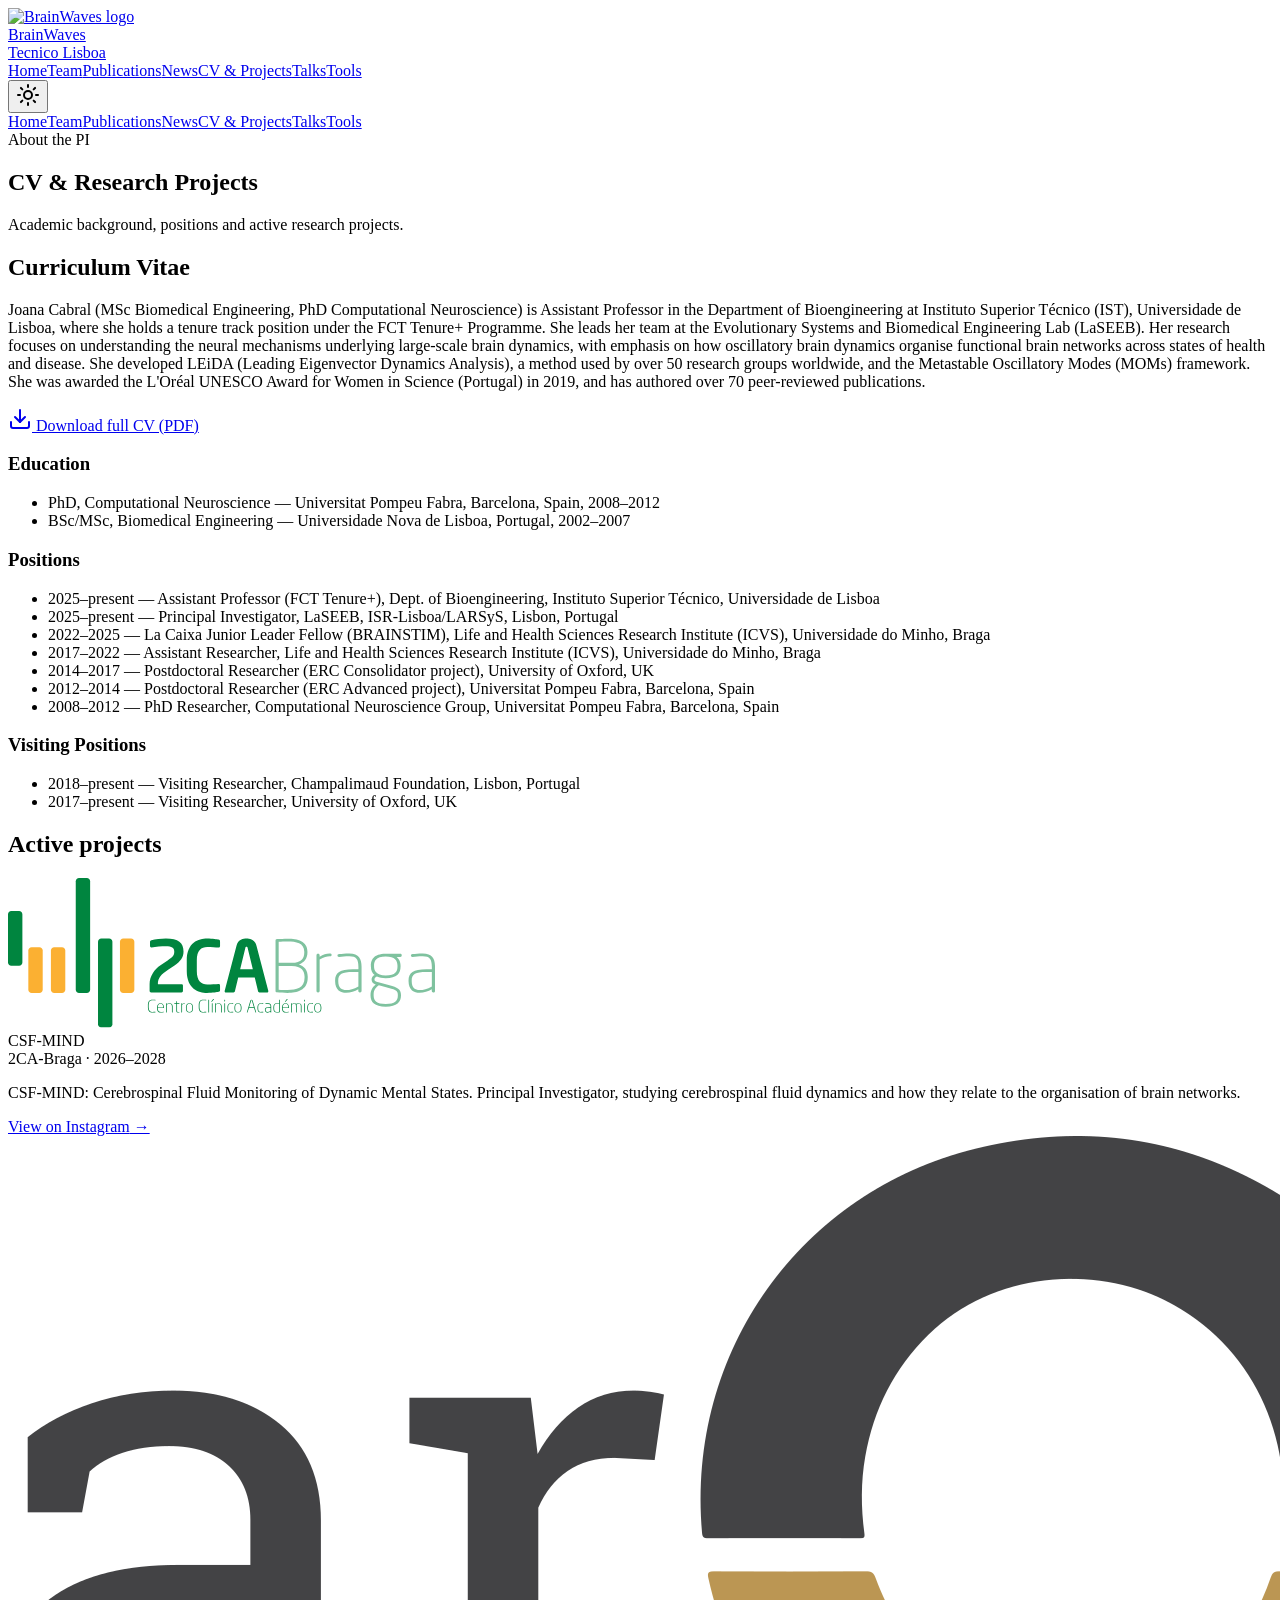
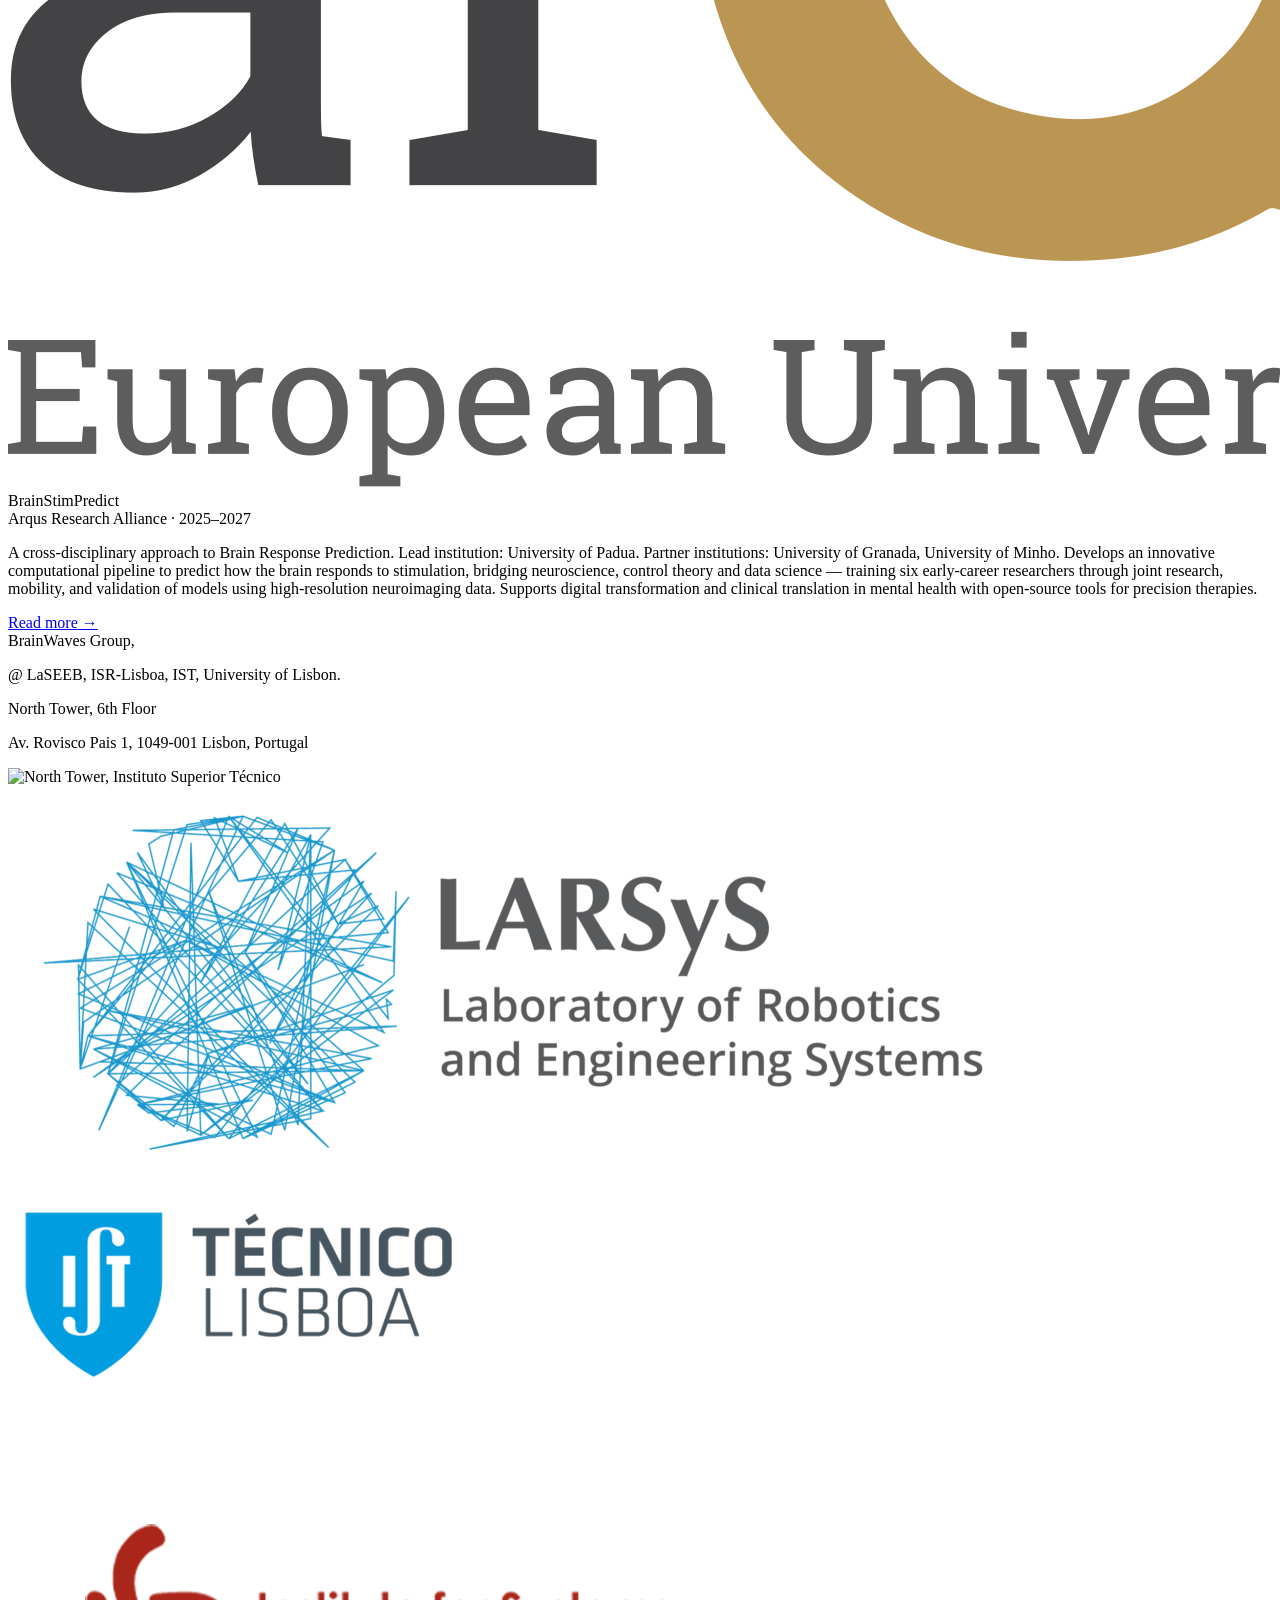
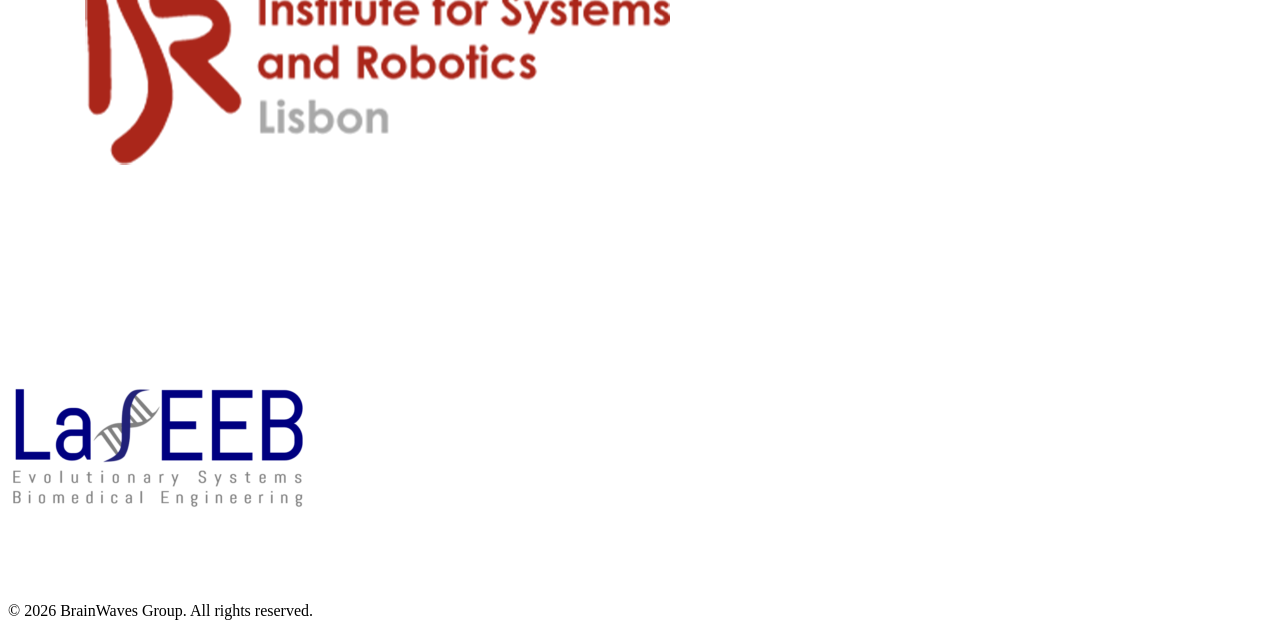
==== commit 456fcae4: "deploy: 5f6bad6550d58db6230ffa552c07d0a87bd9f6c8" ====
--- a/cv/index.html
+++ b/cv/index.html
@@ -1,9 +1,7 @@
-<!DOCTYPE html><html lang="en"><head><meta charSet="utf-8"/><meta name="viewport" content="width=device-width, initial-scale=1"/><link rel="preload" as="image" href="/assets/brainwaves-logo-D2TpJGL8.png"/><link rel="preload" as="image" href="/assets/logoCCA-36jcN8Js.svg"/><link rel="preload" as="image" href="/assets/arqus-color-24tnuJIP.png"/><link rel="preload" as="image" href="/assets/TorreNorte-Dcs-UyvM.png"/><link rel="preload" as="image" href="/assets/LOGO_LARSyS-1024x395-DhGA84yW.png"/><link rel="preload" as="image" href="/assets/LogoTecnico-BxI6UUHM.png"/><link rel="preload" as="image" href="/assets/isrLogo-CzCisRWB.png"/><link rel="preload" as="image" href="/assets/laseeb-300x300-4U7f9dTi.png"/><link rel="stylesheet" href="/assets/styles-CyrEdm__.css" data-precedence="default"/><link rel="stylesheet" href="https://fonts.googleapis.com/css2?family=Space+Grotesk:wght@400;500;600;700&amp;family=Inter:wght@400;500;600&amp;display=swap" data-precedence="default"/><title>CV &amp; Projects — BrainWaves Group</title><meta property="og:type" content="website"/><meta name="twitter:card" content="summary_large_image"/><meta name="twitter:title" content="BrainWaves Group — LaSEEB, ISR-Lisboa"/><meta name="twitter:description" content="Biomedical neuroengineering research group at LaSEEB, ISR-Lisboa, Instituto Superior Técnico, University of Lisbon."/><meta property="og:image" content="https://pub-bb2e103a32db4e198524a2e9ed8f35b4.r2.dev/19a206bb-76b0-47d7-ae67-a02de6eccfcc/id-preview-5966afa1--181b8e17-2079-4bd0-a325-f387bfd0062a.lovable.app-1782853540950.png"/><meta name="twitter:image" content="https://pub-bb2e103a32db4e198524a2e9ed8f35b4.r2.dev/19a206bb-76b0-47d7-ae67-a02de6eccfcc/id-preview-5966afa1--181b8e17-2079-4bd0-a325-f387bfd0062a.lovable.app-1782853540950.png"/><meta name="description" content="Curriculum vitae and active research projects of the BrainWaves Group PI."/><meta property="og:title" content="CV &amp; Projects — BrainWaves Group"/><meta property="og:description" content="CV and research projects."/><link rel="modulepreload" href="/assets/index-l073BhJu.js"/><link rel="modulepreload" href="/assets/cv-Dhth_Sgg.js"/><link rel="modulepreload" href="/assets/page-shell-CyV9CoiI.js"/><link rel="icon" type="image/png" href="/assets/brainwaves-logo-D2TpJGL8.png"/><link rel="apple-touch-icon" href="/assets/brainwaves-logo-D2TpJGL8.png"/><link rel="preconnect" href="https://fonts.googleapis.com"/><link rel="preconnect" href="https://fonts.gstatic.com" crossorigin=""/><script>(function () {
+<!DOCTYPE html><html lang="en"><head><meta charSet="utf-8"/><meta name="viewport" content="width=device-width, initial-scale=1"/><link rel="preload" as="image" href="/assets/brainwaves-logo-D2TpJGL8.png"/><link rel="preload" as="image" href="/assets/logoCCA-36jcN8Js.svg"/><link rel="preload" as="image" href="/assets/arqus-color-24tnuJIP.png"/><link rel="preload" as="image" href="/assets/TorreNorte-Dcs-UyvM.png"/><link rel="preload" as="image" href="/assets/LOGO_LARSyS-1024x395-DhGA84yW.png"/><link rel="preload" as="image" href="/assets/LogoTecnico-BxI6UUHM.png"/><link rel="preload" as="image" href="/assets/isrLogo-CzCisRWB.png"/><link rel="preload" as="image" href="/assets/laseeb-300x300-4U7f9dTi.png"/><link rel="stylesheet" href="/assets/styles-CyrEdm__.css" data-precedence="default"/><link rel="stylesheet" href="https://fonts.googleapis.com/css2?family=Space+Grotesk:wght@400;500;600;700&amp;family=Inter:wght@400;500;600&amp;display=swap" data-precedence="default"/><title>CV &amp; Projects — BrainWaves Group</title><meta property="og:type" content="website"/><meta name="twitter:card" content="summary_large_image"/><meta name="twitter:title" content="BrainWaves Group — LaSEEB, ISR-Lisboa"/><meta name="twitter:description" content="Biomedical neuroengineering research group at LaSEEB, ISR-Lisboa, Instituto Superior Técnico, University of Lisbon."/><meta property="og:image" content="https://pub-bb2e103a32db4e198524a2e9ed8f35b4.r2.dev/19a206bb-76b0-47d7-ae67-a02de6eccfcc/id-preview-5966afa1--181b8e17-2079-4bd0-a325-f387bfd0062a.lovable.app-1782853540950.png"/><meta name="twitter:image" content="https://pub-bb2e103a32db4e198524a2e9ed8f35b4.r2.dev/19a206bb-76b0-47d7-ae67-a02de6eccfcc/id-preview-5966afa1--181b8e17-2079-4bd0-a325-f387bfd0062a.lovable.app-1782853540950.png"/><meta name="description" content="Curriculum vitae and active research projects of the BrainWaves Group PI."/><meta property="og:title" content="CV &amp; Projects — BrainWaves Group"/><meta property="og:description" content="CV and research projects."/><link rel="modulepreload" href="/assets/index-Cf4ePrVA.js"/><link rel="modulepreload" href="/assets/cv-plQGkWZU.js"/><link rel="modulepreload" href="/assets/page-shell-DtT9DMvd.js"/><link rel="icon" type="image/png" href="/assets/brainwaves-logo-D2TpJGL8.png"/><link rel="apple-touch-icon" href="/assets/brainwaves-logo-D2TpJGL8.png"/><link rel="preconnect" href="https://fonts.googleapis.com"/><link rel="preconnect" href="https://fonts.gstatic.com" crossorigin=""/><script>(function () {
   try {
     var stored = localStorage.getItem('theme');
-    var theme = stored === 'light' || stored === 'dark'
-      ? stored
-      : (window.matchMedia('(prefers-color-scheme: light)').matches ? 'light' : 'dark');
+    var theme = stored === 'light' || stored === 'dark' ? stored : 'dark';
     if (theme === 'light') document.documentElement.classList.add('light');
   } catch (e) {}
-})();</script></head><body><!--$--><div class="min-h-screen flex flex-col"><header class="sticky top-0 z-50 border-b border-border/60 bg-background/70 backdrop-blur-xl"><div class="container-page flex h-40 items-center justify-between gap-6"><a href="/" class="flex h-full items-center gap-3 group py-3"><img src="/assets/brainwaves-logo-D2TpJGL8.png" alt="BrainWaves logo" class="h-full w-auto object-cover logo-blend transition-transform group-hover:scale-105"/><div class="leading-tight"><div class="font-display text-[2rem] font-semibold text-foreground">BrainWaves</div><div class="text-[20px] uppercase tracking-[0.18em] text-muted-foreground">Tecnico Lisboa</div></div></a><div class="flex items-center gap-2"><nav class="hidden md:flex items-center gap-1"><a href="/" class="px-3 py-2 text-base text-muted-foreground rounded-md transition-colors hover:text-foreground hover:bg-secondary/60">Home</a><a href="/team" class="px-3 py-2 text-base text-muted-foreground rounded-md transition-colors hover:text-foreground hover:bg-secondary/60">Team</a><a href="/publications" class="px-3 py-2 text-base text-muted-foreground rounded-md transition-colors hover:text-foreground hover:bg-secondary/60">Publications</a><a href="/news" class="px-3 py-2 text-base text-muted-foreground rounded-md transition-colors hover:text-foreground hover:bg-secondary/60">News</a><a class="px-3 py-2 text-base text-muted-foreground rounded-md transition-colors hover:text-foreground hover:bg-secondary/60 px-3 py-2 text-base rounded-md text-primary bg-secondary/60" href="/cv" data-status="active" aria-current="page">CV &amp; Projects</a><a href="/talks" class="px-3 py-2 text-base text-muted-foreground rounded-md transition-colors hover:text-foreground hover:bg-secondary/60">Talks</a><a href="/tools" class="px-3 py-2 text-base text-muted-foreground rounded-md transition-colors hover:text-foreground hover:bg-secondary/60">Tools</a></nav><button type="button" aria-label="Switch to light mode" class="inline-flex h-9 w-9 shrink-0 items-center justify-center rounded-md text-muted-foreground transition-colors hover:text-foreground hover:bg-secondary/60"><svg xmlns="http://www.w3.org/2000/svg" width="24" height="24" viewBox="0 0 24 24" fill="none" stroke="currentColor" stroke-width="2" stroke-linecap="round" stroke-linejoin="round" class="lucide lucide-sun h-4 w-4" aria-hidden="true"><circle cx="12" cy="12" r="4"></circle><path d="M12 2v2"></path><path d="M12 20v2"></path><path d="m4.93 4.93 1.41 1.41"></path><path d="m17.66 17.66 1.41 1.41"></path><path d="M2 12h2"></path><path d="M20 12h2"></path><path d="m6.34 17.66-1.41 1.41"></path><path d="m19.07 4.93-1.41 1.41"></path></svg></button></div></div><nav class="md:hidden flex overflow-x-auto gap-1 px-4 pb-2"><a href="/" class="shrink-0 px-3 py-1.5 text-xs text-muted-foreground rounded-md hover:text-foreground">Home</a><a href="/team" class="shrink-0 px-3 py-1.5 text-xs text-muted-foreground rounded-md hover:text-foreground">Team</a><a href="/publications" class="shrink-0 px-3 py-1.5 text-xs text-muted-foreground rounded-md hover:text-foreground">Publications</a><a href="/news" class="shrink-0 px-3 py-1.5 text-xs text-muted-foreground rounded-md hover:text-foreground">News</a><a class="shrink-0 px-3 py-1.5 text-xs text-muted-foreground rounded-md hover:text-foreground shrink-0 px-3 py-1.5 text-xs rounded-md text-primary bg-secondary/60" href="/cv" data-status="active" aria-current="page">CV &amp; Projects</a><a href="/talks" class="shrink-0 px-3 py-1.5 text-xs text-muted-foreground rounded-md hover:text-foreground">Talks</a><a href="/tools" class="shrink-0 px-3 py-1.5 text-xs text-muted-foreground rounded-md hover:text-foreground">Tools</a></nav></header><main class="flex-1"><section class="border-b border-border/60"><div class="container-page py-16 md:py-20"><div class="text-xs uppercase tracking-[0.2em] text-primary mb-3">About the PI</div><h1 class="font-display text-4xl md:text-5xl font-semibold text-foreground">CV &amp; Research Projects</h1><p class="mt-4 max-w-2xl text-muted-foreground">Academic background, positions and active research projects.</p></div></section><div class="container-page py-12 grid lg:grid-cols-3 gap-8"><section class="lg:col-span-2 space-y-6"><div class="glass-card p-6"><h2 class="font-display text-xl font-semibold">Curriculum Vitae</h2><p class="mt-2 text-sm text-muted-foreground">Joana Cabral (MSc Biomedical Engineering, PhD Computational Neuroscience) is Assistant Professor in the Department of Bioengineering at Instituto Superior Técnico (IST), Universidade de Lisboa, where she holds a tenure track position under the FCT Tenure+ Programme. She leads her team at the Evolutionary Systems and Biomedical Engineering Lab (LaSEEB). Her research focuses on understanding the neural mechanisms underlying large-scale brain dynamics, with emphasis on how oscillatory brain dynamics organise functional brain networks across states of health and disease. She developed LEiDA (Leading Eigenvector Dynamics Analysis), a method used by over 50 research groups worldwide, and the Metastable Oscillatory Modes (MOMs) framework. She was awarded the L&#x27;Oréal UNESCO Award for Women in Science (Portugal) in 2019, and has authored over 70 peer-reviewed publications.</p><a href="/assets/CV_Joana_Cabral-ByFGQtGw.pdf" download="" class="mt-4 inline-flex items-center gap-2 rounded-md bg-primary px-4 py-2 text-sm font-medium text-primary-foreground"><svg xmlns="http://www.w3.org/2000/svg" width="24" height="24" viewBox="0 0 24 24" fill="none" stroke="currentColor" stroke-width="2" stroke-linecap="round" stroke-linejoin="round" class="lucide lucide-download h-4 w-4" aria-hidden="true"><path d="M12 15V3"></path><path d="M21 15v4a2 2 0 0 1-2 2H5a2 2 0 0 1-2-2v-4"></path><path d="m7 10 5 5 5-5"></path></svg> Download full CV (PDF)</a></div><div class="glass-card p-6"><h3 class="font-semibold">Education</h3><ul class="mt-3 space-y-2 text-sm text-muted-foreground"><li><span class="text-foreground">PhD, Computational Neuroscience</span> — <!-- -->Universitat Pompeu Fabra, Barcelona, Spain<!-- -->, <!-- -->2008–2012</li><li><span class="text-foreground">BSc/MSc, Biomedical Engineering</span> — <!-- -->Universidade Nova de Lisboa, Portugal<!-- -->, <!-- -->2002–2007</li></ul></div><div class="glass-card p-6"><h3 class="font-semibold">Positions</h3><ul class="mt-3 space-y-2 text-sm text-muted-foreground"><li><span class="text-foreground">2025–present</span> — <!-- -->Assistant Professor (FCT Tenure+)<!-- -->, <!-- -->Dept. of Bioengineering, Instituto Superior Técnico, Universidade de Lisboa</li><li><span class="text-foreground">2025–present</span> — <!-- -->Principal Investigator<!-- -->, <!-- -->LaSEEB, ISR-Lisboa/LARSyS, Lisbon, Portugal</li><li><span class="text-foreground">2022–2025</span> — <!-- -->La Caixa Junior Leader Fellow (BRAINSTIM)<!-- -->, <!-- -->Life and Health Sciences Research Institute (ICVS), Universidade do Minho, Braga</li><li><span class="text-foreground">2017–2022</span> — <!-- -->Assistant Researcher<!-- -->, <!-- -->Life and Health Sciences Research Institute (ICVS), Universidade do Minho, Braga</li><li><span class="text-foreground">2014–2017</span> — <!-- -->Postdoctoral Researcher (ERC Consolidator project)<!-- -->, <!-- -->University of Oxford, UK</li><li><span class="text-foreground">2012–2014</span> — <!-- -->Postdoctoral Researcher (ERC Advanced project)<!-- -->, <!-- -->Universitat Pompeu Fabra, Barcelona, Spain</li><li><span class="text-foreground">2008–2012</span> — <!-- -->PhD Researcher, Computational Neuroscience Group<!-- -->, <!-- -->Universitat Pompeu Fabra, Barcelona, Spain</li></ul></div><div class="glass-card p-6"><h3 class="font-semibold">Visiting Positions</h3><ul class="mt-3 space-y-2 text-sm text-muted-foreground"><li><span class="text-foreground">2018–present</span> — <!-- -->Visiting Researcher<!-- -->, <!-- -->Champalimaud Foundation, Lisbon, Portugal</li><li><span class="text-foreground">2017–present</span> — <!-- -->Visiting Researcher<!-- -->, <!-- -->University of Oxford, UK</li></ul></div></section><aside><h2 class="font-display text-xl font-semibold mb-4">Active projects</h2><div class="space-y-3"><div class="glass-card p-5"><div class="h-9 w-fit rounded-md bg-white px-2 py-1 flex items-center"><img src="/assets/logoCCA-36jcN8Js.svg" alt="CSF-MIND funder logo" class="h-full w-auto object-contain"/></div><div class="mt-3 font-semibold">CSF-MIND</div><div class="text-xs uppercase tracking-wider text-primary mt-1">2CA-Braga · 2026–2028</div><p class="mt-2 text-sm text-muted-foreground">CSF-MIND: Cerebrospinal Fluid Monitoring of Dynamic Mental States. Principal Investigator, studying cerebrospinal fluid dynamics and how they relate to the organisation of brain networks.</p><a href="https://www.instagram.com/p/DYWoqgijUXO/?img_index=3" target="_blank" rel="noopener noreferrer" class="mt-3 inline-block text-sm font-medium text-primary hover:underline">View on Instagram<!-- --> →</a></div><div class="glass-card p-5"><div class="h-9 w-fit rounded-md bg-white px-2 py-1 flex items-center"><img src="/assets/arqus-color-24tnuJIP.png" alt="BrainStimPredict funder logo" class="h-full w-auto object-contain"/></div><div class="mt-3 font-semibold">BrainStimPredict</div><div class="text-xs uppercase tracking-wider text-primary mt-1">Arqus Research Alliance · 2025–2027</div><p class="mt-2 text-sm text-muted-foreground">A cross-disciplinary approach to Brain Response Prediction. Lead institution: University of Padua. Partner institutions: University of Granada, University of Minho. Develops an innovative computational pipeline to predict how the brain responds to stimulation, bridging neuroscience, control theory and data science — training six early-career researchers through joint research, mobility, and validation of models using high-resolution neuroimaging data. Supports digital transformation and clinical translation in mental health with open-source tools for precision therapies.</p><a href="https://arqus-alliance.eu/news/arqus-research-initiative-results/" target="_blank" rel="noopener noreferrer" class="mt-3 inline-block text-sm font-medium text-primary hover:underline">Read more<!-- --> →</a></div></div></aside></div></main><footer class="mt-24 border-t border-border/60"><div class="container-page py-10 flex flex-wrap items-center justify-between gap-8"><div class="text-sm text-muted-foreground"><div class="font-display text-foreground font-semibold">BrainWaves Group,</div><p class="mt-2">@ LaSEEB, ISR-Lisboa, IST, University of Lisbon.</p><p class="mt-1">North Tower, 6th Floor</p><p>Av. Rovisco Pais 1, 1049-001 Lisbon, Portugal</p></div><div class="flex flex-wrap items-center gap-6"><img src="/assets/TorreNorte-Dcs-UyvM.png" alt="North Tower, Instituto Superior Técnico" class="h-20 w-auto object-contain"/><div class="h-20 rounded-md bg-white px-4 py-2 flex items-center"><img src="/assets/LOGO_LARSyS-1024x395-DhGA84yW.png" alt="LARSyS logo" class="h-full w-auto object-contain"/></div><div class="h-20 rounded-md bg-white px-4 py-2 flex items-center"><img src="/assets/LogoTecnico-BxI6UUHM.png" alt="Instituto Superior Técnico logo" class="h-full w-auto object-contain"/></div><div class="h-20 rounded-md bg-white px-4 py-2 flex items-center"><img src="/assets/isrLogo-CzCisRWB.png" alt="ISR-Lisboa logo" class="h-full w-auto object-contain"/></div><div class="h-20 rounded-md bg-white px-4 py-2 flex items-center"><img src="/assets/laseeb-300x300-4U7f9dTi.png" alt="LaSEEB logo" class="h-full w-auto object-contain"/></div></div></div><div class="border-t border-border/60 py-4 text-center text-xs text-muted-foreground">© <!-- -->2026<!-- --> BrainWaves Group. All rights reserved.</div></footer></div><script>(function(a,f){let l;try{l=JSON.parse(sessionStorage.getItem(a)||"{}")}catch{return}const n=l?.[f||history.state?.__TSR_key];let c=!1;for(const t in n){const e=n[t],o=e?.scrollX,s=e?.scrollY;if(Number.isFinite(o)&&Number.isFinite(s)){if(t==="window")scrollTo(o,s),c=!0;else if(t)try{const r=document.querySelector(t);r&&(r.scrollLeft=o,r.scrollTop=s)}catch{}}}if(c)return;const i=location.hash.slice(1);if(i){const t=history.state?.__hashScrollIntoViewOptions??!0;if(t){const e=document.getElementById(i);e&&e.scrollIntoView(t)}return}scrollTo(0,0)})("tsr-scroll-restoration-v1_3");document.currentScript.remove()</script><!--/$--><script class="$tsr" id="$tsr-stream-barrier">(self.$R=self.$R||{})["tsr"]=[];self.$_TSR={h(){this.hydrated=!0,this.c()},e(){this.streamEnded=!0,this.c()},c(){this.hydrated&&this.streamEnded&&(delete self.$_TSR,delete self.$R.tsr)},p(e){this.initialized?e():this.buffer.push(e)},buffer:[]};$_TSR.router=($R=>$R[0]={manifest:$R[1]={routes:$R[2]={__root__:$R[3]={preloads:$R[4]=["/assets/index-l073BhJu.js"],scripts:$R[5]=[$R[6]={attrs:$R[7]={type:"module",async:!0,src:"/assets/index-l073BhJu.js"}}]},"/cv":$R[8]={preloads:$R[9]=["/assets/cv-Dhth_Sgg.js","/assets/page-shell-CyV9CoiI.js"]}}},matches:$R[10]=[$R[11]={i:"__root__ ",u:1783893161479,s:"success",ssr:!0},$R[12]={i:" cv cv",u:1783893161631,s:"success",ssr:!0}],lastMatchId:" cv cv"})($R["tsr"]);$_TSR.e();document.currentScript.remove()</script><script type="module" async="" src="/assets/index-l073BhJu.js"></script></body></html>+})();</script></head><body><!--$--><div class="min-h-screen flex flex-col"><header class="sticky top-0 z-50 border-b border-border/60 bg-background/70 backdrop-blur-xl"><div class="container-page flex h-40 items-center justify-between gap-6"><a href="/" class="flex h-full items-center gap-3 group py-3"><img src="/assets/brainwaves-logo-D2TpJGL8.png" alt="BrainWaves logo" class="h-full w-auto object-cover logo-blend transition-transform group-hover:scale-105"/><div class="leading-tight"><div class="font-display text-[2rem] font-semibold text-foreground">BrainWaves</div><div class="text-[20px] uppercase tracking-[0.18em] text-muted-foreground">Tecnico Lisboa</div></div></a><div class="flex items-center gap-2"><nav class="hidden md:flex items-center gap-1"><a href="/" class="px-3 py-2 text-base text-muted-foreground rounded-md transition-colors hover:text-foreground hover:bg-secondary/60">Home</a><a href="/team" class="px-3 py-2 text-base text-muted-foreground rounded-md transition-colors hover:text-foreground hover:bg-secondary/60">Team</a><a href="/publications" class="px-3 py-2 text-base text-muted-foreground rounded-md transition-colors hover:text-foreground hover:bg-secondary/60">Publications</a><a href="/news" class="px-3 py-2 text-base text-muted-foreground rounded-md transition-colors hover:text-foreground hover:bg-secondary/60">News</a><a class="px-3 py-2 text-base text-muted-foreground rounded-md transition-colors hover:text-foreground hover:bg-secondary/60 px-3 py-2 text-base rounded-md text-primary bg-secondary/60" href="/cv" data-status="active" aria-current="page">CV &amp; Projects</a><a href="/talks" class="px-3 py-2 text-base text-muted-foreground rounded-md transition-colors hover:text-foreground hover:bg-secondary/60">Talks</a><a href="/tools" class="px-3 py-2 text-base text-muted-foreground rounded-md transition-colors hover:text-foreground hover:bg-secondary/60">Tools</a></nav><button type="button" aria-label="Switch to light mode" class="inline-flex h-9 w-9 shrink-0 items-center justify-center rounded-md text-muted-foreground transition-colors hover:text-foreground hover:bg-secondary/60"><svg xmlns="http://www.w3.org/2000/svg" width="24" height="24" viewBox="0 0 24 24" fill="none" stroke="currentColor" stroke-width="2" stroke-linecap="round" stroke-linejoin="round" class="lucide lucide-sun h-4 w-4" aria-hidden="true"><circle cx="12" cy="12" r="4"></circle><path d="M12 2v2"></path><path d="M12 20v2"></path><path d="m4.93 4.93 1.41 1.41"></path><path d="m17.66 17.66 1.41 1.41"></path><path d="M2 12h2"></path><path d="M20 12h2"></path><path d="m6.34 17.66-1.41 1.41"></path><path d="m19.07 4.93-1.41 1.41"></path></svg></button></div></div><nav class="md:hidden flex overflow-x-auto gap-1 px-4 pb-2"><a href="/" class="shrink-0 px-3 py-1.5 text-xs text-muted-foreground rounded-md hover:text-foreground">Home</a><a href="/team" class="shrink-0 px-3 py-1.5 text-xs text-muted-foreground rounded-md hover:text-foreground">Team</a><a href="/publications" class="shrink-0 px-3 py-1.5 text-xs text-muted-foreground rounded-md hover:text-foreground">Publications</a><a href="/news" class="shrink-0 px-3 py-1.5 text-xs text-muted-foreground rounded-md hover:text-foreground">News</a><a class="shrink-0 px-3 py-1.5 text-xs text-muted-foreground rounded-md hover:text-foreground shrink-0 px-3 py-1.5 text-xs rounded-md text-primary bg-secondary/60" href="/cv" data-status="active" aria-current="page">CV &amp; Projects</a><a href="/talks" class="shrink-0 px-3 py-1.5 text-xs text-muted-foreground rounded-md hover:text-foreground">Talks</a><a href="/tools" class="shrink-0 px-3 py-1.5 text-xs text-muted-foreground rounded-md hover:text-foreground">Tools</a></nav></header><main class="flex-1"><section class="border-b border-border/60"><div class="container-page py-16 md:py-20"><div class="text-xs uppercase tracking-[0.2em] text-primary mb-3">About the PI</div><h1 class="font-display text-4xl md:text-5xl font-semibold text-foreground">CV &amp; Research Projects</h1><p class="mt-4 max-w-2xl text-muted-foreground">Academic background, positions and active research projects.</p></div></section><div class="container-page py-12 grid lg:grid-cols-3 gap-8"><section class="lg:col-span-2 space-y-6"><div class="glass-card p-6"><h2 class="font-display text-xl font-semibold">Curriculum Vitae</h2><p class="mt-2 text-sm text-muted-foreground">Joana Cabral (MSc Biomedical Engineering, PhD Computational Neuroscience) is Assistant Professor in the Department of Bioengineering at Instituto Superior Técnico (IST), Universidade de Lisboa, where she holds a tenure track position under the FCT Tenure+ Programme. She leads her team at the Evolutionary Systems and Biomedical Engineering Lab (LaSEEB). Her research focuses on understanding the neural mechanisms underlying large-scale brain dynamics, with emphasis on how oscillatory brain dynamics organise functional brain networks across states of health and disease. She developed LEiDA (Leading Eigenvector Dynamics Analysis), a method used by over 50 research groups worldwide, and the Metastable Oscillatory Modes (MOMs) framework. She was awarded the L&#x27;Oréal UNESCO Award for Women in Science (Portugal) in 2019, and has authored over 70 peer-reviewed publications.</p><a href="/assets/CV_Joana_Cabral-ByFGQtGw.pdf" download="" class="mt-4 inline-flex items-center gap-2 rounded-md bg-primary px-4 py-2 text-sm font-medium text-primary-foreground"><svg xmlns="http://www.w3.org/2000/svg" width="24" height="24" viewBox="0 0 24 24" fill="none" stroke="currentColor" stroke-width="2" stroke-linecap="round" stroke-linejoin="round" class="lucide lucide-download h-4 w-4" aria-hidden="true"><path d="M12 15V3"></path><path d="M21 15v4a2 2 0 0 1-2 2H5a2 2 0 0 1-2-2v-4"></path><path d="m7 10 5 5 5-5"></path></svg> Download full CV (PDF)</a></div><div class="glass-card p-6"><h3 class="font-semibold">Education</h3><ul class="mt-3 space-y-2 text-sm text-muted-foreground"><li><span class="text-foreground">PhD, Computational Neuroscience</span> — <!-- -->Universitat Pompeu Fabra, Barcelona, Spain<!-- -->, <!-- -->2008–2012</li><li><span class="text-foreground">BSc/MSc, Biomedical Engineering</span> — <!-- -->Universidade Nova de Lisboa, Portugal<!-- -->, <!-- -->2002–2007</li></ul></div><div class="glass-card p-6"><h3 class="font-semibold">Positions</h3><ul class="mt-3 space-y-2 text-sm text-muted-foreground"><li><span class="text-foreground">2025–present</span> — <!-- -->Assistant Professor (FCT Tenure+)<!-- -->, <!-- -->Dept. of Bioengineering, Instituto Superior Técnico, Universidade de Lisboa</li><li><span class="text-foreground">2025–present</span> — <!-- -->Principal Investigator<!-- -->, <!-- -->LaSEEB, ISR-Lisboa/LARSyS, Lisbon, Portugal</li><li><span class="text-foreground">2022–2025</span> — <!-- -->La Caixa Junior Leader Fellow (BRAINSTIM)<!-- -->, <!-- -->Life and Health Sciences Research Institute (ICVS), Universidade do Minho, Braga</li><li><span class="text-foreground">2017–2022</span> — <!-- -->Assistant Researcher<!-- -->, <!-- -->Life and Health Sciences Research Institute (ICVS), Universidade do Minho, Braga</li><li><span class="text-foreground">2014–2017</span> — <!-- -->Postdoctoral Researcher (ERC Consolidator project)<!-- -->, <!-- -->University of Oxford, UK</li><li><span class="text-foreground">2012–2014</span> — <!-- -->Postdoctoral Researcher (ERC Advanced project)<!-- -->, <!-- -->Universitat Pompeu Fabra, Barcelona, Spain</li><li><span class="text-foreground">2008–2012</span> — <!-- -->PhD Researcher, Computational Neuroscience Group<!-- -->, <!-- -->Universitat Pompeu Fabra, Barcelona, Spain</li></ul></div><div class="glass-card p-6"><h3 class="font-semibold">Visiting Positions</h3><ul class="mt-3 space-y-2 text-sm text-muted-foreground"><li><span class="text-foreground">2018–present</span> — <!-- -->Visiting Researcher<!-- -->, <!-- -->Champalimaud Foundation, Lisbon, Portugal</li><li><span class="text-foreground">2017–present</span> — <!-- -->Visiting Researcher<!-- -->, <!-- -->University of Oxford, UK</li></ul></div></section><aside><h2 class="font-display text-xl font-semibold mb-4">Active projects</h2><div class="space-y-3"><div class="glass-card p-5"><div class="h-9 w-fit rounded-md bg-white px-2 py-1 flex items-center"><img src="/assets/logoCCA-36jcN8Js.svg" alt="CSF-MIND funder logo" class="h-full w-auto object-contain"/></div><div class="mt-3 font-semibold">CSF-MIND</div><div class="text-xs uppercase tracking-wider text-primary mt-1">2CA-Braga · 2026–2028</div><p class="mt-2 text-sm text-muted-foreground">CSF-MIND: Cerebrospinal Fluid Monitoring of Dynamic Mental States. Principal Investigator, studying cerebrospinal fluid dynamics and how they relate to the organisation of brain networks.</p><a href="https://www.instagram.com/p/DYWoqgijUXO/?img_index=3" target="_blank" rel="noopener noreferrer" class="mt-3 inline-block text-sm font-medium text-primary hover:underline">View on Instagram<!-- --> →</a></div><div class="glass-card p-5"><div class="h-9 w-fit rounded-md bg-white px-2 py-1 flex items-center"><img src="/assets/arqus-color-24tnuJIP.png" alt="BrainStimPredict funder logo" class="h-full w-auto object-contain"/></div><div class="mt-3 font-semibold">BrainStimPredict</div><div class="text-xs uppercase tracking-wider text-primary mt-1">Arqus Research Alliance · 2025–2027</div><p class="mt-2 text-sm text-muted-foreground">A cross-disciplinary approach to Brain Response Prediction. Lead institution: University of Padua. Partner institutions: University of Granada, University of Minho. Develops an innovative computational pipeline to predict how the brain responds to stimulation, bridging neuroscience, control theory and data science — training six early-career researchers through joint research, mobility, and validation of models using high-resolution neuroimaging data. Supports digital transformation and clinical translation in mental health with open-source tools for precision therapies.</p><a href="https://arqus-alliance.eu/news/arqus-research-initiative-results/" target="_blank" rel="noopener noreferrer" class="mt-3 inline-block text-sm font-medium text-primary hover:underline">Read more<!-- --> →</a></div></div></aside></div></main><footer class="mt-24 border-t border-border/60"><div class="container-page py-10 flex flex-wrap items-center justify-between gap-8"><div class="text-sm text-muted-foreground"><div class="font-display text-foreground font-semibold">BrainWaves Group,</div><p class="mt-2">@ LaSEEB, ISR-Lisboa, IST, University of Lisbon.</p><p class="mt-1">North Tower, 6th Floor</p><p>Av. Rovisco Pais 1, 1049-001 Lisbon, Portugal</p></div><div class="flex flex-wrap items-center gap-6"><img src="/assets/TorreNorte-Dcs-UyvM.png" alt="North Tower, Instituto Superior Técnico" class="h-20 w-auto object-contain"/><div class="h-20 rounded-md bg-white px-4 py-2 flex items-center"><img src="/assets/LOGO_LARSyS-1024x395-DhGA84yW.png" alt="LARSyS logo" class="h-full w-auto object-contain"/></div><div class="h-20 rounded-md bg-white px-4 py-2 flex items-center"><img src="/assets/LogoTecnico-BxI6UUHM.png" alt="Instituto Superior Técnico logo" class="h-full w-auto object-contain"/></div><div class="h-20 rounded-md bg-white px-4 py-2 flex items-center"><img src="/assets/isrLogo-CzCisRWB.png" alt="ISR-Lisboa logo" class="h-full w-auto object-contain"/></div><div class="h-20 rounded-md bg-white px-4 py-2 flex items-center"><img src="/assets/laseeb-300x300-4U7f9dTi.png" alt="LaSEEB logo" class="h-full w-auto object-contain"/></div></div></div><div class="border-t border-border/60 py-4 text-center text-xs text-muted-foreground">© <!-- -->2026<!-- --> BrainWaves Group. All rights reserved.</div></footer></div><script>(function(a,f){let l;try{l=JSON.parse(sessionStorage.getItem(a)||"{}")}catch{return}const n=l?.[f||history.state?.__TSR_key];let c=!1;for(const t in n){const e=n[t],o=e?.scrollX,s=e?.scrollY;if(Number.isFinite(o)&&Number.isFinite(s)){if(t==="window")scrollTo(o,s),c=!0;else if(t)try{const r=document.querySelector(t);r&&(r.scrollLeft=o,r.scrollTop=s)}catch{}}}if(c)return;const i=location.hash.slice(1);if(i){const t=history.state?.__hashScrollIntoViewOptions??!0;if(t){const e=document.getElementById(i);e&&e.scrollIntoView(t)}return}scrollTo(0,0)})("tsr-scroll-restoration-v1_3");document.currentScript.remove()</script><!--/$--><script class="$tsr" id="$tsr-stream-barrier">(self.$R=self.$R||{})["tsr"]=[];self.$_TSR={h(){this.hydrated=!0,this.c()},e(){this.streamEnded=!0,this.c()},c(){this.hydrated&&this.streamEnded&&(delete self.$_TSR,delete self.$R.tsr)},p(e){this.initialized?e():this.buffer.push(e)},buffer:[]};$_TSR.router=($R=>$R[0]={manifest:$R[1]={routes:$R[2]={__root__:$R[3]={preloads:$R[4]=["/assets/index-Cf4ePrVA.js"],scripts:$R[5]=[$R[6]={attrs:$R[7]={type:"module",async:!0,src:"/assets/index-Cf4ePrVA.js"}}]},"/cv":$R[8]={preloads:$R[9]=["/assets/cv-plQGkWZU.js","/assets/page-shell-DtT9DMvd.js"]}}},matches:$R[10]=[$R[11]={i:"__root__ ",u:1784309714759,s:"success",ssr:!0},$R[12]={i:" cv cv",u:1784309714939,s:"success",ssr:!0}],lastMatchId:" cv cv"})($R["tsr"]);$_TSR.e();document.currentScript.remove()</script><script type="module" async="" src="/assets/index-Cf4ePrVA.js"></script></body></html>
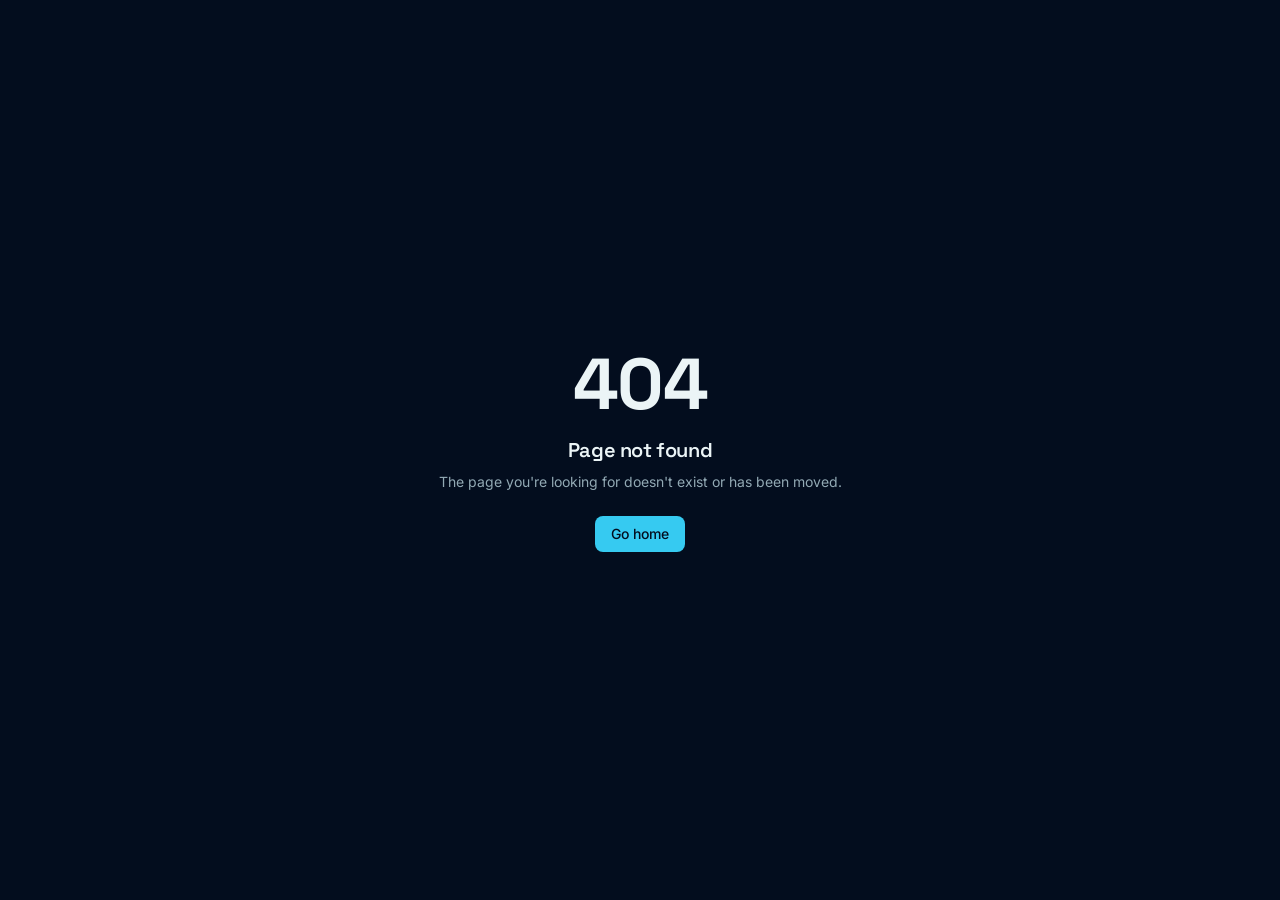
==== commit 519c09b2: "deploy: 913f456353a6952d669ae41424eeb8876c060f7c" ====
--- a/cv/index.html
+++ b/cv/index.html
@@ -1,7 +1,7 @@
-<!DOCTYPE html><html lang="en"><head><meta charSet="utf-8"/><meta name="viewport" content="width=device-width, initial-scale=1"/><link rel="preload" as="image" href="/assets/brainwaves-logo-D2TpJGL8.png"/><link rel="preload" as="image" href="/assets/logoCCA-36jcN8Js.svg"/><link rel="preload" as="image" href="/assets/arqus-color-24tnuJIP.png"/><link rel="preload" as="image" href="/assets/TorreNorte-Dcs-UyvM.png"/><link rel="preload" as="image" href="/assets/LOGO_LARSyS-1024x395-DhGA84yW.png"/><link rel="preload" as="image" href="/assets/LogoTecnico-BxI6UUHM.png"/><link rel="preload" as="image" href="/assets/isrLogo-CzCisRWB.png"/><link rel="preload" as="image" href="/assets/laseeb-300x300-4U7f9dTi.png"/><link rel="stylesheet" href="/assets/styles-CyrEdm__.css" data-precedence="default"/><link rel="stylesheet" href="https://fonts.googleapis.com/css2?family=Space+Grotesk:wght@400;500;600;700&amp;family=Inter:wght@400;500;600&amp;display=swap" data-precedence="default"/><title>CV &amp; Projects — BrainWaves Group</title><meta property="og:type" content="website"/><meta name="twitter:card" content="summary_large_image"/><meta name="twitter:title" content="BrainWaves Group — LaSEEB, ISR-Lisboa"/><meta name="twitter:description" content="Biomedical neuroengineering research group at LaSEEB, ISR-Lisboa, Instituto Superior Técnico, University of Lisbon."/><meta property="og:image" content="https://pub-bb2e103a32db4e198524a2e9ed8f35b4.r2.dev/19a206bb-76b0-47d7-ae67-a02de6eccfcc/id-preview-5966afa1--181b8e17-2079-4bd0-a325-f387bfd0062a.lovable.app-1782853540950.png"/><meta name="twitter:image" content="https://pub-bb2e103a32db4e198524a2e9ed8f35b4.r2.dev/19a206bb-76b0-47d7-ae67-a02de6eccfcc/id-preview-5966afa1--181b8e17-2079-4bd0-a325-f387bfd0062a.lovable.app-1782853540950.png"/><meta name="description" content="Curriculum vitae and active research projects of the BrainWaves Group PI."/><meta property="og:title" content="CV &amp; Projects — BrainWaves Group"/><meta property="og:description" content="CV and research projects."/><link rel="modulepreload" href="/assets/index-Cf4ePrVA.js"/><link rel="modulepreload" href="/assets/cv-plQGkWZU.js"/><link rel="modulepreload" href="/assets/page-shell-DtT9DMvd.js"/><link rel="icon" type="image/png" href="/assets/brainwaves-logo-D2TpJGL8.png"/><link rel="apple-touch-icon" href="/assets/brainwaves-logo-D2TpJGL8.png"/><link rel="preconnect" href="https://fonts.googleapis.com"/><link rel="preconnect" href="https://fonts.gstatic.com" crossorigin=""/><script>(function () {
+<!DOCTYPE html><html lang="en"><head><meta charSet="utf-8"/><meta name="viewport" content="width=device-width, initial-scale=1"/><link rel="preload" as="image" href="/assets/brainwaves-logo-D2TpJGL8.png"/><link rel="preload" as="image" href="/assets/logoCCA-36jcN8Js.svg"/><link rel="preload" as="image" href="/assets/arqus-color-24tnuJIP.png"/><link rel="preload" as="image" href="/assets/TorreNorte-Dcs-UyvM.png"/><link rel="preload" as="image" href="/assets/LOGO_LARSyS-1024x395-DhGA84yW.png"/><link rel="preload" as="image" href="/assets/LogoTecnico-BxI6UUHM.png"/><link rel="preload" as="image" href="/assets/isrLogo-CzCisRWB.png"/><link rel="preload" as="image" href="/assets/laseeb-300x300-4U7f9dTi.png"/><link rel="stylesheet" href="/assets/styles-DArOSssn.css" data-precedence="default"/><link rel="stylesheet" href="https://fonts.googleapis.com/css2?family=Space+Grotesk:wght@400;500;600;700&amp;family=Inter:wght@400;500;600&amp;display=swap" data-precedence="default"/><title>CV &amp; Projects — BrainWaves Group</title><meta property="og:type" content="website"/><meta name="twitter:card" content="summary_large_image"/><meta name="twitter:title" content="BrainWaves Group — LaSEEB, ISR-Lisboa"/><meta name="twitter:description" content="Biomedical neuroengineering research group at LaSEEB, ISR-Lisboa, Instituto Superior Técnico, University of Lisbon."/><meta property="og:image" content="https://pub-bb2e103a32db4e198524a2e9ed8f35b4.r2.dev/19a206bb-76b0-47d7-ae67-a02de6eccfcc/id-preview-5966afa1--181b8e17-2079-4bd0-a325-f387bfd0062a.lovable.app-1782853540950.png"/><meta name="twitter:image" content="https://pub-bb2e103a32db4e198524a2e9ed8f35b4.r2.dev/19a206bb-76b0-47d7-ae67-a02de6eccfcc/id-preview-5966afa1--181b8e17-2079-4bd0-a325-f387bfd0062a.lovable.app-1782853540950.png"/><meta name="description" content="Curriculum vitae and active research projects of the BrainWaves Group PI."/><meta property="og:title" content="CV &amp; Projects — BrainWaves Group"/><meta property="og:description" content="CV and research projects."/><link rel="modulepreload" href="/assets/index-Bc_121rL.js"/><link rel="modulepreload" href="/assets/cv-IKS0-_tP.js"/><link rel="modulepreload" href="/assets/page-shell-KYjHDIK-.js"/><link rel="icon" type="image/png" href="/assets/brainwaves-logo-D2TpJGL8.png"/><link rel="apple-touch-icon" href="/assets/brainwaves-logo-D2TpJGL8.png"/><link rel="preconnect" href="https://fonts.googleapis.com"/><link rel="preconnect" href="https://fonts.gstatic.com" crossorigin=""/><script>(function () {
   try {
     var stored = localStorage.getItem('theme');
     var theme = stored === 'light' || stored === 'dark' ? stored : 'dark';
     if (theme === 'light') document.documentElement.classList.add('light');
   } catch (e) {}
-})();</script></head><body><!--$--><div class="min-h-screen flex flex-col"><header class="sticky top-0 z-50 border-b border-border/60 bg-background/70 backdrop-blur-xl"><div class="container-page flex h-40 items-center justify-between gap-6"><a href="/" class="flex h-full items-center gap-3 group py-3"><img src="/assets/brainwaves-logo-D2TpJGL8.png" alt="BrainWaves logo" class="h-full w-auto object-cover logo-blend transition-transform group-hover:scale-105"/><div class="leading-tight"><div class="font-display text-[2rem] font-semibold text-foreground">BrainWaves</div><div class="text-[20px] uppercase tracking-[0.18em] text-muted-foreground">Tecnico Lisboa</div></div></a><div class="flex items-center gap-2"><nav class="hidden md:flex items-center gap-1"><a href="/" class="px-3 py-2 text-base text-muted-foreground rounded-md transition-colors hover:text-foreground hover:bg-secondary/60">Home</a><a href="/team" class="px-3 py-2 text-base text-muted-foreground rounded-md transition-colors hover:text-foreground hover:bg-secondary/60">Team</a><a href="/publications" class="px-3 py-2 text-base text-muted-foreground rounded-md transition-colors hover:text-foreground hover:bg-secondary/60">Publications</a><a href="/news" class="px-3 py-2 text-base text-muted-foreground rounded-md transition-colors hover:text-foreground hover:bg-secondary/60">News</a><a class="px-3 py-2 text-base text-muted-foreground rounded-md transition-colors hover:text-foreground hover:bg-secondary/60 px-3 py-2 text-base rounded-md text-primary bg-secondary/60" href="/cv" data-status="active" aria-current="page">CV &amp; Projects</a><a href="/talks" class="px-3 py-2 text-base text-muted-foreground rounded-md transition-colors hover:text-foreground hover:bg-secondary/60">Talks</a><a href="/tools" class="px-3 py-2 text-base text-muted-foreground rounded-md transition-colors hover:text-foreground hover:bg-secondary/60">Tools</a></nav><button type="button" aria-label="Switch to light mode" class="inline-flex h-9 w-9 shrink-0 items-center justify-center rounded-md text-muted-foreground transition-colors hover:text-foreground hover:bg-secondary/60"><svg xmlns="http://www.w3.org/2000/svg" width="24" height="24" viewBox="0 0 24 24" fill="none" stroke="currentColor" stroke-width="2" stroke-linecap="round" stroke-linejoin="round" class="lucide lucide-sun h-4 w-4" aria-hidden="true"><circle cx="12" cy="12" r="4"></circle><path d="M12 2v2"></path><path d="M12 20v2"></path><path d="m4.93 4.93 1.41 1.41"></path><path d="m17.66 17.66 1.41 1.41"></path><path d="M2 12h2"></path><path d="M20 12h2"></path><path d="m6.34 17.66-1.41 1.41"></path><path d="m19.07 4.93-1.41 1.41"></path></svg></button></div></div><nav class="md:hidden flex overflow-x-auto gap-1 px-4 pb-2"><a href="/" class="shrink-0 px-3 py-1.5 text-xs text-muted-foreground rounded-md hover:text-foreground">Home</a><a href="/team" class="shrink-0 px-3 py-1.5 text-xs text-muted-foreground rounded-md hover:text-foreground">Team</a><a href="/publications" class="shrink-0 px-3 py-1.5 text-xs text-muted-foreground rounded-md hover:text-foreground">Publications</a><a href="/news" class="shrink-0 px-3 py-1.5 text-xs text-muted-foreground rounded-md hover:text-foreground">News</a><a class="shrink-0 px-3 py-1.5 text-xs text-muted-foreground rounded-md hover:text-foreground shrink-0 px-3 py-1.5 text-xs rounded-md text-primary bg-secondary/60" href="/cv" data-status="active" aria-current="page">CV &amp; Projects</a><a href="/talks" class="shrink-0 px-3 py-1.5 text-xs text-muted-foreground rounded-md hover:text-foreground">Talks</a><a href="/tools" class="shrink-0 px-3 py-1.5 text-xs text-muted-foreground rounded-md hover:text-foreground">Tools</a></nav></header><main class="flex-1"><section class="border-b border-border/60"><div class="container-page py-16 md:py-20"><div class="text-xs uppercase tracking-[0.2em] text-primary mb-3">About the PI</div><h1 class="font-display text-4xl md:text-5xl font-semibold text-foreground">CV &amp; Research Projects</h1><p class="mt-4 max-w-2xl text-muted-foreground">Academic background, positions and active research projects.</p></div></section><div class="container-page py-12 grid lg:grid-cols-3 gap-8"><section class="lg:col-span-2 space-y-6"><div class="glass-card p-6"><h2 class="font-display text-xl font-semibold">Curriculum Vitae</h2><p class="mt-2 text-sm text-muted-foreground">Joana Cabral (MSc Biomedical Engineering, PhD Computational Neuroscience) is Assistant Professor in the Department of Bioengineering at Instituto Superior Técnico (IST), Universidade de Lisboa, where she holds a tenure track position under the FCT Tenure+ Programme. She leads her team at the Evolutionary Systems and Biomedical Engineering Lab (LaSEEB). Her research focuses on understanding the neural mechanisms underlying large-scale brain dynamics, with emphasis on how oscillatory brain dynamics organise functional brain networks across states of health and disease. She developed LEiDA (Leading Eigenvector Dynamics Analysis), a method used by over 50 research groups worldwide, and the Metastable Oscillatory Modes (MOMs) framework. She was awarded the L&#x27;Oréal UNESCO Award for Women in Science (Portugal) in 2019, and has authored over 70 peer-reviewed publications.</p><a href="/assets/CV_Joana_Cabral-ByFGQtGw.pdf" download="" class="mt-4 inline-flex items-center gap-2 rounded-md bg-primary px-4 py-2 text-sm font-medium text-primary-foreground"><svg xmlns="http://www.w3.org/2000/svg" width="24" height="24" viewBox="0 0 24 24" fill="none" stroke="currentColor" stroke-width="2" stroke-linecap="round" stroke-linejoin="round" class="lucide lucide-download h-4 w-4" aria-hidden="true"><path d="M12 15V3"></path><path d="M21 15v4a2 2 0 0 1-2 2H5a2 2 0 0 1-2-2v-4"></path><path d="m7 10 5 5 5-5"></path></svg> Download full CV (PDF)</a></div><div class="glass-card p-6"><h3 class="font-semibold">Education</h3><ul class="mt-3 space-y-2 text-sm text-muted-foreground"><li><span class="text-foreground">PhD, Computational Neuroscience</span> — <!-- -->Universitat Pompeu Fabra, Barcelona, Spain<!-- -->, <!-- -->2008–2012</li><li><span class="text-foreground">BSc/MSc, Biomedical Engineering</span> — <!-- -->Universidade Nova de Lisboa, Portugal<!-- -->, <!-- -->2002–2007</li></ul></div><div class="glass-card p-6"><h3 class="font-semibold">Positions</h3><ul class="mt-3 space-y-2 text-sm text-muted-foreground"><li><span class="text-foreground">2025–present</span> — <!-- -->Assistant Professor (FCT Tenure+)<!-- -->, <!-- -->Dept. of Bioengineering, Instituto Superior Técnico, Universidade de Lisboa</li><li><span class="text-foreground">2025–present</span> — <!-- -->Principal Investigator<!-- -->, <!-- -->LaSEEB, ISR-Lisboa/LARSyS, Lisbon, Portugal</li><li><span class="text-foreground">2022–2025</span> — <!-- -->La Caixa Junior Leader Fellow (BRAINSTIM)<!-- -->, <!-- -->Life and Health Sciences Research Institute (ICVS), Universidade do Minho, Braga</li><li><span class="text-foreground">2017–2022</span> — <!-- -->Assistant Researcher<!-- -->, <!-- -->Life and Health Sciences Research Institute (ICVS), Universidade do Minho, Braga</li><li><span class="text-foreground">2014–2017</span> — <!-- -->Postdoctoral Researcher (ERC Consolidator project)<!-- -->, <!-- -->University of Oxford, UK</li><li><span class="text-foreground">2012–2014</span> — <!-- -->Postdoctoral Researcher (ERC Advanced project)<!-- -->, <!-- -->Universitat Pompeu Fabra, Barcelona, Spain</li><li><span class="text-foreground">2008–2012</span> — <!-- -->PhD Researcher, Computational Neuroscience Group<!-- -->, <!-- -->Universitat Pompeu Fabra, Barcelona, Spain</li></ul></div><div class="glass-card p-6"><h3 class="font-semibold">Visiting Positions</h3><ul class="mt-3 space-y-2 text-sm text-muted-foreground"><li><span class="text-foreground">2018–present</span> — <!-- -->Visiting Researcher<!-- -->, <!-- -->Champalimaud Foundation, Lisbon, Portugal</li><li><span class="text-foreground">2017–present</span> — <!-- -->Visiting Researcher<!-- -->, <!-- -->University of Oxford, UK</li></ul></div></section><aside><h2 class="font-display text-xl font-semibold mb-4">Active projects</h2><div class="space-y-3"><div class="glass-card p-5"><div class="h-9 w-fit rounded-md bg-white px-2 py-1 flex items-center"><img src="/assets/logoCCA-36jcN8Js.svg" alt="CSF-MIND funder logo" class="h-full w-auto object-contain"/></div><div class="mt-3 font-semibold">CSF-MIND</div><div class="text-xs uppercase tracking-wider text-primary mt-1">2CA-Braga · 2026–2028</div><p class="mt-2 text-sm text-muted-foreground">CSF-MIND: Cerebrospinal Fluid Monitoring of Dynamic Mental States. Principal Investigator, studying cerebrospinal fluid dynamics and how they relate to the organisation of brain networks.</p><a href="https://www.instagram.com/p/DYWoqgijUXO/?img_index=3" target="_blank" rel="noopener noreferrer" class="mt-3 inline-block text-sm font-medium text-primary hover:underline">View on Instagram<!-- --> →</a></div><div class="glass-card p-5"><div class="h-9 w-fit rounded-md bg-white px-2 py-1 flex items-center"><img src="/assets/arqus-color-24tnuJIP.png" alt="BrainStimPredict funder logo" class="h-full w-auto object-contain"/></div><div class="mt-3 font-semibold">BrainStimPredict</div><div class="text-xs uppercase tracking-wider text-primary mt-1">Arqus Research Alliance · 2025–2027</div><p class="mt-2 text-sm text-muted-foreground">A cross-disciplinary approach to Brain Response Prediction. Lead institution: University of Padua. Partner institutions: University of Granada, University of Minho. Develops an innovative computational pipeline to predict how the brain responds to stimulation, bridging neuroscience, control theory and data science — training six early-career researchers through joint research, mobility, and validation of models using high-resolution neuroimaging data. Supports digital transformation and clinical translation in mental health with open-source tools for precision therapies.</p><a href="https://arqus-alliance.eu/news/arqus-research-initiative-results/" target="_blank" rel="noopener noreferrer" class="mt-3 inline-block text-sm font-medium text-primary hover:underline">Read more<!-- --> →</a></div></div></aside></div></main><footer class="mt-24 border-t border-border/60"><div class="container-page py-10 flex flex-wrap items-center justify-between gap-8"><div class="text-sm text-muted-foreground"><div class="font-display text-foreground font-semibold">BrainWaves Group,</div><p class="mt-2">@ LaSEEB, ISR-Lisboa, IST, University of Lisbon.</p><p class="mt-1">North Tower, 6th Floor</p><p>Av. Rovisco Pais 1, 1049-001 Lisbon, Portugal</p></div><div class="flex flex-wrap items-center gap-6"><img src="/assets/TorreNorte-Dcs-UyvM.png" alt="North Tower, Instituto Superior Técnico" class="h-20 w-auto object-contain"/><div class="h-20 rounded-md bg-white px-4 py-2 flex items-center"><img src="/assets/LOGO_LARSyS-1024x395-DhGA84yW.png" alt="LARSyS logo" class="h-full w-auto object-contain"/></div><div class="h-20 rounded-md bg-white px-4 py-2 flex items-center"><img src="/assets/LogoTecnico-BxI6UUHM.png" alt="Instituto Superior Técnico logo" class="h-full w-auto object-contain"/></div><div class="h-20 rounded-md bg-white px-4 py-2 flex items-center"><img src="/assets/isrLogo-CzCisRWB.png" alt="ISR-Lisboa logo" class="h-full w-auto object-contain"/></div><div class="h-20 rounded-md bg-white px-4 py-2 flex items-center"><img src="/assets/laseeb-300x300-4U7f9dTi.png" alt="LaSEEB logo" class="h-full w-auto object-contain"/></div></div></div><div class="border-t border-border/60 py-4 text-center text-xs text-muted-foreground">© <!-- -->2026<!-- --> BrainWaves Group. All rights reserved.</div></footer></div><script>(function(a,f){let l;try{l=JSON.parse(sessionStorage.getItem(a)||"{}")}catch{return}const n=l?.[f||history.state?.__TSR_key];let c=!1;for(const t in n){const e=n[t],o=e?.scrollX,s=e?.scrollY;if(Number.isFinite(o)&&Number.isFinite(s)){if(t==="window")scrollTo(o,s),c=!0;else if(t)try{const r=document.querySelector(t);r&&(r.scrollLeft=o,r.scrollTop=s)}catch{}}}if(c)return;const i=location.hash.slice(1);if(i){const t=history.state?.__hashScrollIntoViewOptions??!0;if(t){const e=document.getElementById(i);e&&e.scrollIntoView(t)}return}scrollTo(0,0)})("tsr-scroll-restoration-v1_3");document.currentScript.remove()</script><!--/$--><script class="$tsr" id="$tsr-stream-barrier">(self.$R=self.$R||{})["tsr"]=[];self.$_TSR={h(){this.hydrated=!0,this.c()},e(){this.streamEnded=!0,this.c()},c(){this.hydrated&&this.streamEnded&&(delete self.$_TSR,delete self.$R.tsr)},p(e){this.initialized?e():this.buffer.push(e)},buffer:[]};$_TSR.router=($R=>$R[0]={manifest:$R[1]={routes:$R[2]={__root__:$R[3]={preloads:$R[4]=["/assets/index-Cf4ePrVA.js"],scripts:$R[5]=[$R[6]={attrs:$R[7]={type:"module",async:!0,src:"/assets/index-Cf4ePrVA.js"}}]},"/cv":$R[8]={preloads:$R[9]=["/assets/cv-plQGkWZU.js","/assets/page-shell-DtT9DMvd.js"]}}},matches:$R[10]=[$R[11]={i:"__root__ ",u:1784309714759,s:"success",ssr:!0},$R[12]={i:" cv cv",u:1784309714939,s:"success",ssr:!0}],lastMatchId:" cv cv"})($R["tsr"]);$_TSR.e();document.currentScript.remove()</script><script type="module" async="" src="/assets/index-Cf4ePrVA.js"></script></body></html>+})();</script></head><body><!--$--><div class="min-h-screen flex flex-col"><header class="sticky top-0 z-50 border-b border-border/60 bg-background/70 backdrop-blur-xl"><div class="container-page flex h-40 items-center justify-between gap-6"><a href="/" class="flex h-full items-center gap-3 group py-3"><img src="/assets/brainwaves-logo-D2TpJGL8.png" alt="BrainWaves logo" class="h-full w-auto object-cover logo-blend transition-transform group-hover:scale-105"/><div class="leading-tight"><div class="font-display text-[2rem] font-semibold text-foreground">BrainWaves</div><div class="text-[20px] uppercase tracking-[0.18em] text-muted-foreground">Tecnico Lisboa</div></div></a><div class="flex items-center gap-2"><nav class="hidden md:flex items-center gap-1"><a href="/" class="px-3 py-2 text-base text-muted-foreground rounded-md transition-colors hover:text-foreground hover:bg-secondary/60">Home</a><a href="/team" class="px-3 py-2 text-base text-muted-foreground rounded-md transition-colors hover:text-foreground hover:bg-secondary/60">Team</a><a href="/publications" class="px-3 py-2 text-base text-muted-foreground rounded-md transition-colors hover:text-foreground hover:bg-secondary/60">Publications</a><a href="/news" class="px-3 py-2 text-base text-muted-foreground rounded-md transition-colors hover:text-foreground hover:bg-secondary/60">News</a><a class="px-3 py-2 text-base text-muted-foreground rounded-md transition-colors hover:text-foreground hover:bg-secondary/60 px-3 py-2 text-base rounded-md text-primary bg-secondary/60" href="/cv" data-status="active" aria-current="page">CV &amp; Projects</a><a href="/talks" class="px-3 py-2 text-base text-muted-foreground rounded-md transition-colors hover:text-foreground hover:bg-secondary/60">Talks</a><a href="/tools" class="px-3 py-2 text-base text-muted-foreground rounded-md transition-colors hover:text-foreground hover:bg-secondary/60">Tools</a></nav><button type="button" aria-label="Switch to light mode" class="inline-flex h-9 w-9 shrink-0 items-center justify-center rounded-md text-muted-foreground transition-colors hover:text-foreground hover:bg-secondary/60"><svg xmlns="http://www.w3.org/2000/svg" width="24" height="24" viewBox="0 0 24 24" fill="none" stroke="currentColor" stroke-width="2" stroke-linecap="round" stroke-linejoin="round" class="lucide lucide-sun h-4 w-4" aria-hidden="true"><circle cx="12" cy="12" r="4"></circle><path d="M12 2v2"></path><path d="M12 20v2"></path><path d="m4.93 4.93 1.41 1.41"></path><path d="m17.66 17.66 1.41 1.41"></path><path d="M2 12h2"></path><path d="M20 12h2"></path><path d="m6.34 17.66-1.41 1.41"></path><path d="m19.07 4.93-1.41 1.41"></path></svg></button></div></div><nav class="md:hidden flex overflow-x-auto gap-1 px-4 pb-2"><a href="/" class="shrink-0 px-3 py-1.5 text-xs text-muted-foreground rounded-md hover:text-foreground">Home</a><a href="/team" class="shrink-0 px-3 py-1.5 text-xs text-muted-foreground rounded-md hover:text-foreground">Team</a><a href="/publications" class="shrink-0 px-3 py-1.5 text-xs text-muted-foreground rounded-md hover:text-foreground">Publications</a><a href="/news" class="shrink-0 px-3 py-1.5 text-xs text-muted-foreground rounded-md hover:text-foreground">News</a><a class="shrink-0 px-3 py-1.5 text-xs text-muted-foreground rounded-md hover:text-foreground shrink-0 px-3 py-1.5 text-xs rounded-md text-primary bg-secondary/60" href="/cv" data-status="active" aria-current="page">CV &amp; Projects</a><a href="/talks" class="shrink-0 px-3 py-1.5 text-xs text-muted-foreground rounded-md hover:text-foreground">Talks</a><a href="/tools" class="shrink-0 px-3 py-1.5 text-xs text-muted-foreground rounded-md hover:text-foreground">Tools</a></nav></header><main class="flex-1"><section class="border-b border-border/60"><div class="container-page py-16 md:py-20"><div class="text-xs uppercase tracking-[0.2em] text-primary mb-3">About the PI</div><h1 class="font-display text-4xl md:text-5xl font-semibold text-foreground">CV &amp; Research Projects</h1><p class="mt-4 max-w-2xl text-muted-foreground">Academic background, positions and active research projects.</p></div></section><div class="container-page py-12 grid lg:grid-cols-3 gap-8"><section class="lg:col-span-2 space-y-6"><div class="glass-card p-6"><h2 class="font-display text-xl font-semibold">Curriculum Vitae</h2><p class="mt-2 text-sm text-muted-foreground">Joana Cabral (MSc Biomedical Engineering, PhD Computational Neuroscience) is Assistant Professor in the Department of Bioengineering at Instituto Superior Técnico (IST), Universidade de Lisboa, where she holds a tenure track position under the FCT Tenure+ Programme. She leads her team at the Evolutionary Systems and Biomedical Engineering Lab (LaSEEB). Her research focuses on understanding the neural mechanisms underlying large-scale brain dynamics, with emphasis on how oscillatory brain dynamics organise functional brain networks across states of health and disease. She developed LEiDA (Leading Eigenvector Dynamics Analysis), a method used by over 50 research groups worldwide, and the Metastable Oscillatory Modes (MOMs) framework. She was awarded the L&#x27;Oréal UNESCO Award for Women in Science (Portugal) in 2019, and has authored over 70 peer-reviewed publications.</p><a href="/assets/CV_Joana_Cabral-ByFGQtGw.pdf" download="" class="mt-4 inline-flex items-center gap-2 rounded-md bg-primary px-4 py-2 text-sm font-medium text-primary-foreground"><svg xmlns="http://www.w3.org/2000/svg" width="24" height="24" viewBox="0 0 24 24" fill="none" stroke="currentColor" stroke-width="2" stroke-linecap="round" stroke-linejoin="round" class="lucide lucide-download h-4 w-4" aria-hidden="true"><path d="M12 15V3"></path><path d="M21 15v4a2 2 0 0 1-2 2H5a2 2 0 0 1-2-2v-4"></path><path d="m7 10 5 5 5-5"></path></svg> Download full CV (PDF)</a></div><div class="glass-card p-6"><h3 class="font-semibold">Education</h3><ul class="mt-3 space-y-2 text-sm text-muted-foreground"><li><span class="text-foreground">PhD, Computational Neuroscience</span> — <!-- -->Universitat Pompeu Fabra, Barcelona, Spain<!-- -->, <!-- -->2008–2012</li><li><span class="text-foreground">BSc/MSc, Biomedical Engineering</span> — <!-- -->Universidade Nova de Lisboa, Portugal<!-- -->, <!-- -->2002–2007</li></ul></div><div class="glass-card p-6"><h3 class="font-semibold">Positions</h3><ul class="mt-3 space-y-2 text-sm text-muted-foreground"><li><span class="text-foreground">2025–present</span> — <!-- -->Assistant Professor (FCT Tenure+)<!-- -->, <!-- -->Dept. of Bioengineering, Instituto Superior Técnico, Universidade de Lisboa</li><li><span class="text-foreground">2025–present</span> — <!-- -->Principal Investigator<!-- -->, <!-- -->LaSEEB, ISR-Lisboa/LARSyS, Lisbon, Portugal</li><li><span class="text-foreground">2022–2025</span> — <!-- -->La Caixa Junior Leader Fellow (BRAINSTIM)<!-- -->, <!-- -->Life and Health Sciences Research Institute (ICVS), Universidade do Minho, Braga</li><li><span class="text-foreground">2017–2022</span> — <!-- -->Assistant Researcher<!-- -->, <!-- -->Life and Health Sciences Research Institute (ICVS), Universidade do Minho, Braga</li><li><span class="text-foreground">2014–2017</span> — <!-- -->Postdoctoral Researcher (ERC Consolidator project)<!-- -->, <!-- -->University of Oxford, UK</li><li><span class="text-foreground">2012–2014</span> — <!-- -->Postdoctoral Researcher (ERC Advanced project)<!-- -->, <!-- -->Universitat Pompeu Fabra, Barcelona, Spain</li><li><span class="text-foreground">2008–2012</span> — <!-- -->PhD Researcher, Computational Neuroscience Group<!-- -->, <!-- -->Universitat Pompeu Fabra, Barcelona, Spain</li></ul></div><div class="glass-card p-6"><h3 class="font-semibold">Visiting Positions</h3><ul class="mt-3 space-y-2 text-sm text-muted-foreground"><li><span class="text-foreground">2018–present</span> — <!-- -->Visiting Researcher<!-- -->, <!-- -->Champalimaud Foundation, Lisbon, Portugal</li><li><span class="text-foreground">2017–present</span> — <!-- -->Visiting Researcher<!-- -->, <!-- -->University of Oxford, UK</li></ul></div></section><aside><h2 class="font-display text-xl font-semibold mb-4">Active projects</h2><div class="space-y-3"><div class="glass-card p-5"><div class="h-9 w-fit rounded-md bg-white px-2 py-1 flex items-center"><img src="/assets/logoCCA-36jcN8Js.svg" alt="CSF-MIND funder logo" class="h-full w-auto object-contain"/></div><div class="mt-3 font-semibold">CSF-MIND</div><div class="text-xs uppercase tracking-wider text-primary mt-1">2CA-Braga · 2026–2028</div><p class="mt-2 text-sm text-muted-foreground">CSF-MIND: Cerebrospinal Fluid Monitoring of Dynamic Mental States. Principal Investigator, studying cerebrospinal fluid dynamics and how they relate to the organisation of brain networks.</p><a href="https://www.instagram.com/p/DYWoqgijUXO/?img_index=3" target="_blank" rel="noopener noreferrer" class="mt-3 inline-block text-sm font-medium text-primary hover:underline">View on Instagram<!-- --> →</a></div><div class="glass-card p-5"><div class="h-9 w-fit rounded-md bg-white px-2 py-1 flex items-center"><img src="/assets/arqus-color-24tnuJIP.png" alt="BrainStimPredict funder logo" class="h-full w-auto object-contain"/></div><div class="mt-3 font-semibold">BrainStimPredict</div><div class="text-xs uppercase tracking-wider text-primary mt-1">Arqus Research Alliance · 2025–2027</div><p class="mt-2 text-sm text-muted-foreground">A cross-disciplinary approach to Brain Response Prediction. Lead institution: University of Padua. Partner institutions: University of Granada, University of Minho. Develops an innovative computational pipeline to predict how the brain responds to stimulation, bridging neuroscience, control theory and data science — training six early-career researchers through joint research, mobility, and validation of models using high-resolution neuroimaging data. Supports digital transformation and clinical translation in mental health with open-source tools for precision therapies.</p><a href="https://arqus-alliance.eu/news/arqus-research-initiative-results/" target="_blank" rel="noopener noreferrer" class="mt-3 inline-block text-sm font-medium text-primary hover:underline">Read more<!-- --> →</a></div></div></aside></div></main><footer class="mt-24 border-t border-border/60"><div class="container-page py-10 flex flex-wrap items-center justify-between gap-8"><div class="text-sm text-muted-foreground"><div class="font-display text-foreground font-semibold">BrainWaves Group,</div><p class="mt-2">@ LaSEEB, ISR-Lisboa, IST, University of Lisbon.</p><p class="mt-1">North Tower, 6th Floor</p><p>Av. Rovisco Pais 1, 1049-001 Lisbon, Portugal</p></div><div class="flex flex-wrap items-center gap-6"><img src="/assets/TorreNorte-Dcs-UyvM.png" alt="North Tower, Instituto Superior Técnico" class="h-20 w-auto object-contain"/><div class="h-20 rounded-md bg-white px-4 py-2 flex items-center"><img src="/assets/LOGO_LARSyS-1024x395-DhGA84yW.png" alt="LARSyS logo" class="h-full w-auto object-contain"/></div><div class="h-20 rounded-md bg-white px-4 py-2 flex items-center"><img src="/assets/LogoTecnico-BxI6UUHM.png" alt="Instituto Superior Técnico logo" class="h-full w-auto object-contain"/></div><div class="h-20 rounded-md bg-white px-4 py-2 flex items-center"><img src="/assets/isrLogo-CzCisRWB.png" alt="ISR-Lisboa logo" class="h-full w-auto object-contain"/></div><div class="h-20 rounded-md bg-white px-4 py-2 flex items-center"><img src="/assets/laseeb-300x300-4U7f9dTi.png" alt="LaSEEB logo" class="h-full w-auto object-contain"/></div></div></div><div class="border-t border-border/60 py-4 text-center text-xs text-muted-foreground">© <!-- -->2026<!-- --> BrainWaves Group. All rights reserved.</div></footer></div><script>(function(a,f){let l;try{l=JSON.parse(sessionStorage.getItem(a)||"{}")}catch{return}const n=l?.[f||history.state?.__TSR_key];let c=!1;for(const t in n){const e=n[t],o=e?.scrollX,s=e?.scrollY;if(Number.isFinite(o)&&Number.isFinite(s)){if(t==="window")scrollTo(o,s),c=!0;else if(t)try{const r=document.querySelector(t);r&&(r.scrollLeft=o,r.scrollTop=s)}catch{}}}if(c)return;const i=location.hash.slice(1);if(i){const t=history.state?.__hashScrollIntoViewOptions??!0;if(t){const e=document.getElementById(i);e&&e.scrollIntoView(t)}return}scrollTo(0,0)})("tsr-scroll-restoration-v1_3");document.currentScript.remove()</script><!--/$--><script class="$tsr" id="$tsr-stream-barrier">(self.$R=self.$R||{})["tsr"]=[];self.$_TSR={h(){this.hydrated=!0,this.c()},e(){this.streamEnded=!0,this.c()},c(){this.hydrated&&this.streamEnded&&(delete self.$_TSR,delete self.$R.tsr)},p(e){this.initialized?e():this.buffer.push(e)},buffer:[]};$_TSR.router=($R=>$R[0]={manifest:$R[1]={routes:$R[2]={__root__:$R[3]={preloads:$R[4]=["/assets/index-Bc_121rL.js"],scripts:$R[5]=[$R[6]={attrs:$R[7]={type:"module",async:!0,src:"/assets/index-Bc_121rL.js"}}]},"/cv":$R[8]={preloads:$R[9]=["/assets/cv-IKS0-_tP.js","/assets/page-shell-KYjHDIK-.js"]}}},matches:$R[10]=[$R[11]={i:"__root__ ",u:1784311969787,s:"success",ssr:!0},$R[12]={i:" cv cv",u:1784311969948,s:"success",ssr:!0}],lastMatchId:" cv cv"})($R["tsr"]);$_TSR.e();document.currentScript.remove()</script><script type="module" async="" src="/assets/index-Bc_121rL.js"></script></body></html>
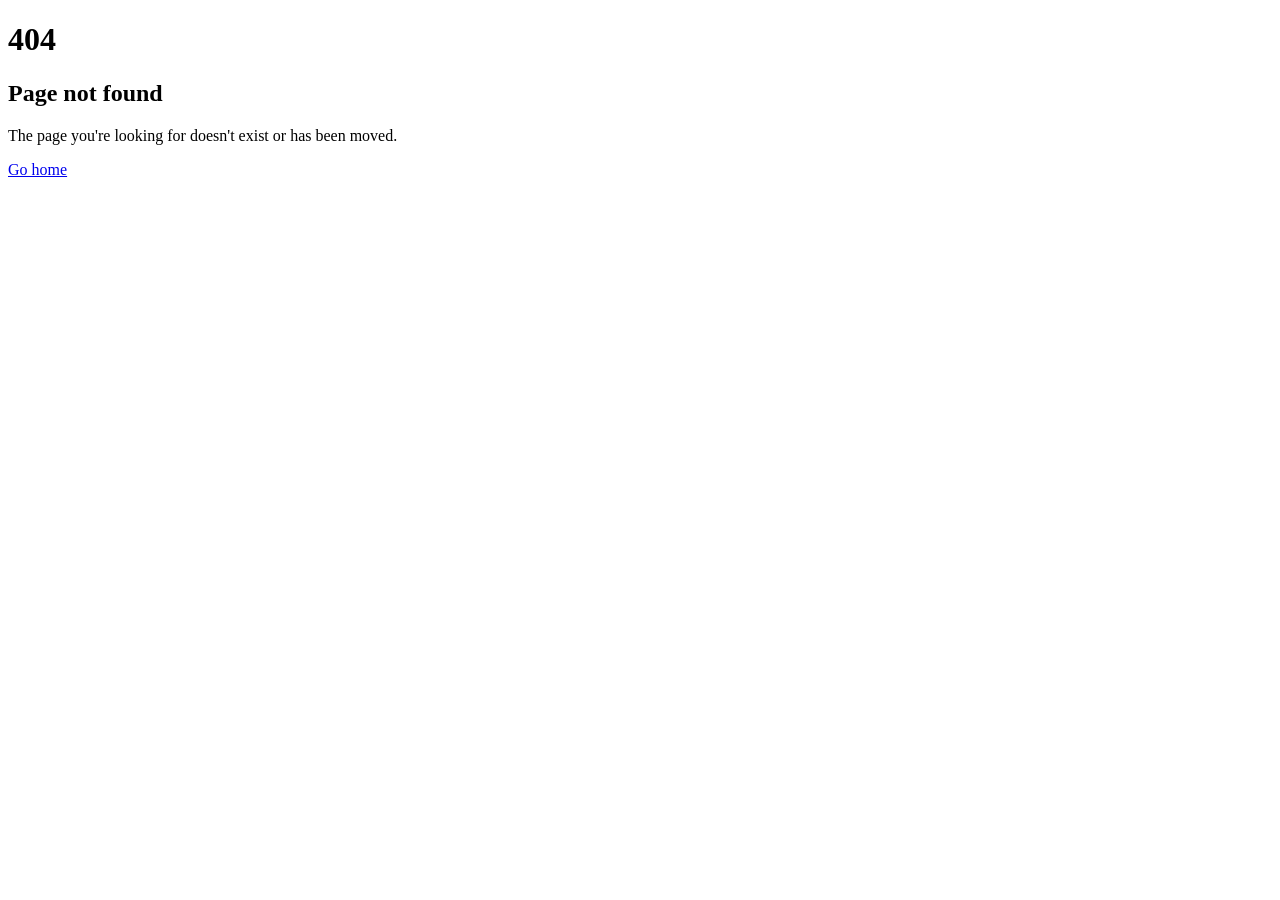
==== commit d298ebef: "deploy: d0f63f9501adaec97885bfea8ef59345a25e252e" ====
--- a/cv/index.html
+++ b/cv/index.html
@@ -1,7 +1,7 @@
-<!DOCTYPE html><html lang="en"><head><meta charSet="utf-8"/><meta name="viewport" content="width=device-width, initial-scale=1"/><link rel="preload" as="image" href="/assets/brainwaves-logo-D2TpJGL8.png"/><link rel="preload" as="image" href="/assets/logoCCA-36jcN8Js.svg"/><link rel="preload" as="image" href="/assets/arqus-color-24tnuJIP.png"/><link rel="preload" as="image" href="/assets/TorreNorte-Dcs-UyvM.png"/><link rel="preload" as="image" href="/assets/LOGO_LARSyS-1024x395-DhGA84yW.png"/><link rel="preload" as="image" href="/assets/LogoTecnico-BxI6UUHM.png"/><link rel="preload" as="image" href="/assets/isrLogo-CzCisRWB.png"/><link rel="preload" as="image" href="/assets/laseeb-300x300-4U7f9dTi.png"/><link rel="stylesheet" href="/assets/styles-DArOSssn.css" data-precedence="default"/><link rel="stylesheet" href="https://fonts.googleapis.com/css2?family=Space+Grotesk:wght@400;500;600;700&amp;family=Inter:wght@400;500;600&amp;display=swap" data-precedence="default"/><title>CV &amp; Projects — BrainWaves Group</title><meta property="og:type" content="website"/><meta name="twitter:card" content="summary_large_image"/><meta name="twitter:title" content="BrainWaves Group — LaSEEB, ISR-Lisboa"/><meta name="twitter:description" content="Biomedical neuroengineering research group at LaSEEB, ISR-Lisboa, Instituto Superior Técnico, University of Lisbon."/><meta property="og:image" content="https://pub-bb2e103a32db4e198524a2e9ed8f35b4.r2.dev/19a206bb-76b0-47d7-ae67-a02de6eccfcc/id-preview-5966afa1--181b8e17-2079-4bd0-a325-f387bfd0062a.lovable.app-1782853540950.png"/><meta name="twitter:image" content="https://pub-bb2e103a32db4e198524a2e9ed8f35b4.r2.dev/19a206bb-76b0-47d7-ae67-a02de6eccfcc/id-preview-5966afa1--181b8e17-2079-4bd0-a325-f387bfd0062a.lovable.app-1782853540950.png"/><meta name="description" content="Curriculum vitae and active research projects of the BrainWaves Group PI."/><meta property="og:title" content="CV &amp; Projects — BrainWaves Group"/><meta property="og:description" content="CV and research projects."/><link rel="modulepreload" href="/assets/index-Bc_121rL.js"/><link rel="modulepreload" href="/assets/cv-IKS0-_tP.js"/><link rel="modulepreload" href="/assets/page-shell-KYjHDIK-.js"/><link rel="icon" type="image/png" href="/assets/brainwaves-logo-D2TpJGL8.png"/><link rel="apple-touch-icon" href="/assets/brainwaves-logo-D2TpJGL8.png"/><link rel="preconnect" href="https://fonts.googleapis.com"/><link rel="preconnect" href="https://fonts.gstatic.com" crossorigin=""/><script>(function () {
+<!DOCTYPE html><html lang="en"><head><meta charSet="utf-8"/><meta name="viewport" content="width=device-width, initial-scale=1"/><link rel="preload" as="image" href="/assets/brainwaves-logo-D2TpJGL8.png"/><link rel="preload" as="image" href="/assets/logoCCA-36jcN8Js.svg"/><link rel="preload" as="image" href="/assets/arqus-color-24tnuJIP.png"/><link rel="preload" as="image" href="/assets/TorreNorte-Dcs-UyvM.png"/><link rel="preload" as="image" href="/assets/LOGO_LARSyS-1024x395-DhGA84yW.png"/><link rel="preload" as="image" href="/assets/LogoTecnico-BxI6UUHM.png"/><link rel="preload" as="image" href="/assets/isrLogo-CzCisRWB.png"/><link rel="preload" as="image" href="/assets/laseeb-300x300-4U7f9dTi.png"/><link rel="stylesheet" href="/assets/styles-3q8z_tZu.css" data-precedence="default"/><link rel="stylesheet" href="https://fonts.googleapis.com/css2?family=Space+Grotesk:wght@400;500;600;700&amp;family=Inter:wght@400;500;600&amp;display=swap" data-precedence="default"/><title>CV &amp; Projects — BrainWaves Group</title><meta property="og:type" content="website"/><meta name="twitter:card" content="summary_large_image"/><meta name="twitter:title" content="BrainWaves Group — LaSEEB, ISR-Lisboa"/><meta name="twitter:description" content="Biomedical neuroengineering research group at LaSEEB, ISR-Lisboa, Instituto Superior Técnico, University of Lisbon."/><meta property="og:image" content="https://pub-bb2e103a32db4e198524a2e9ed8f35b4.r2.dev/19a206bb-76b0-47d7-ae67-a02de6eccfcc/id-preview-5966afa1--181b8e17-2079-4bd0-a325-f387bfd0062a.lovable.app-1782853540950.png"/><meta name="twitter:image" content="https://pub-bb2e103a32db4e198524a2e9ed8f35b4.r2.dev/19a206bb-76b0-47d7-ae67-a02de6eccfcc/id-preview-5966afa1--181b8e17-2079-4bd0-a325-f387bfd0062a.lovable.app-1782853540950.png"/><meta name="description" content="Curriculum vitae and active research projects of the BrainWaves Group PI."/><meta property="og:title" content="CV &amp; Projects — BrainWaves Group"/><meta property="og:description" content="CV and research projects."/><link rel="modulepreload" href="/assets/index-D7vicA0J.js"/><link rel="modulepreload" href="/assets/cv-CLbIBzCM.js"/><link rel="modulepreload" href="/assets/page-shell-mhIhRqAL.js"/><link rel="icon" type="image/png" href="/assets/brainwaves-logo-D2TpJGL8.png"/><link rel="apple-touch-icon" href="/assets/brainwaves-logo-D2TpJGL8.png"/><link rel="preconnect" href="https://fonts.googleapis.com"/><link rel="preconnect" href="https://fonts.gstatic.com" crossorigin=""/><script>(function () {
   try {
     var stored = localStorage.getItem('theme');
     var theme = stored === 'light' || stored === 'dark' ? stored : 'dark';
     if (theme === 'light') document.documentElement.classList.add('light');
   } catch (e) {}
-})();</script></head><body><!--$--><div class="min-h-screen flex flex-col"><header class="sticky top-0 z-50 border-b border-border/60 bg-background/70 backdrop-blur-xl"><div class="container-page flex h-40 items-center justify-between gap-6"><a href="/" class="flex h-full items-center gap-3 group py-3"><img src="/assets/brainwaves-logo-D2TpJGL8.png" alt="BrainWaves logo" class="h-full w-auto object-cover logo-blend transition-transform group-hover:scale-105"/><div class="leading-tight"><div class="font-display text-[2rem] font-semibold text-foreground">BrainWaves</div><div class="text-[20px] uppercase tracking-[0.18em] text-muted-foreground">Tecnico Lisboa</div></div></a><div class="flex items-center gap-2"><nav class="hidden md:flex items-center gap-1"><a href="/" class="px-3 py-2 text-base text-muted-foreground rounded-md transition-colors hover:text-foreground hover:bg-secondary/60">Home</a><a href="/team" class="px-3 py-2 text-base text-muted-foreground rounded-md transition-colors hover:text-foreground hover:bg-secondary/60">Team</a><a href="/publications" class="px-3 py-2 text-base text-muted-foreground rounded-md transition-colors hover:text-foreground hover:bg-secondary/60">Publications</a><a href="/news" class="px-3 py-2 text-base text-muted-foreground rounded-md transition-colors hover:text-foreground hover:bg-secondary/60">News</a><a class="px-3 py-2 text-base text-muted-foreground rounded-md transition-colors hover:text-foreground hover:bg-secondary/60 px-3 py-2 text-base rounded-md text-primary bg-secondary/60" href="/cv" data-status="active" aria-current="page">CV &amp; Projects</a><a href="/talks" class="px-3 py-2 text-base text-muted-foreground rounded-md transition-colors hover:text-foreground hover:bg-secondary/60">Talks</a><a href="/tools" class="px-3 py-2 text-base text-muted-foreground rounded-md transition-colors hover:text-foreground hover:bg-secondary/60">Tools</a></nav><button type="button" aria-label="Switch to light mode" class="inline-flex h-9 w-9 shrink-0 items-center justify-center rounded-md text-muted-foreground transition-colors hover:text-foreground hover:bg-secondary/60"><svg xmlns="http://www.w3.org/2000/svg" width="24" height="24" viewBox="0 0 24 24" fill="none" stroke="currentColor" stroke-width="2" stroke-linecap="round" stroke-linejoin="round" class="lucide lucide-sun h-4 w-4" aria-hidden="true"><circle cx="12" cy="12" r="4"></circle><path d="M12 2v2"></path><path d="M12 20v2"></path><path d="m4.93 4.93 1.41 1.41"></path><path d="m17.66 17.66 1.41 1.41"></path><path d="M2 12h2"></path><path d="M20 12h2"></path><path d="m6.34 17.66-1.41 1.41"></path><path d="m19.07 4.93-1.41 1.41"></path></svg></button></div></div><nav class="md:hidden flex overflow-x-auto gap-1 px-4 pb-2"><a href="/" class="shrink-0 px-3 py-1.5 text-xs text-muted-foreground rounded-md hover:text-foreground">Home</a><a href="/team" class="shrink-0 px-3 py-1.5 text-xs text-muted-foreground rounded-md hover:text-foreground">Team</a><a href="/publications" class="shrink-0 px-3 py-1.5 text-xs text-muted-foreground rounded-md hover:text-foreground">Publications</a><a href="/news" class="shrink-0 px-3 py-1.5 text-xs text-muted-foreground rounded-md hover:text-foreground">News</a><a class="shrink-0 px-3 py-1.5 text-xs text-muted-foreground rounded-md hover:text-foreground shrink-0 px-3 py-1.5 text-xs rounded-md text-primary bg-secondary/60" href="/cv" data-status="active" aria-current="page">CV &amp; Projects</a><a href="/talks" class="shrink-0 px-3 py-1.5 text-xs text-muted-foreground rounded-md hover:text-foreground">Talks</a><a href="/tools" class="shrink-0 px-3 py-1.5 text-xs text-muted-foreground rounded-md hover:text-foreground">Tools</a></nav></header><main class="flex-1"><section class="border-b border-border/60"><div class="container-page py-16 md:py-20"><div class="text-xs uppercase tracking-[0.2em] text-primary mb-3">About the PI</div><h1 class="font-display text-4xl md:text-5xl font-semibold text-foreground">CV &amp; Research Projects</h1><p class="mt-4 max-w-2xl text-muted-foreground">Academic background, positions and active research projects.</p></div></section><div class="container-page py-12 grid lg:grid-cols-3 gap-8"><section class="lg:col-span-2 space-y-6"><div class="glass-card p-6"><h2 class="font-display text-xl font-semibold">Curriculum Vitae</h2><p class="mt-2 text-sm text-muted-foreground">Joana Cabral (MSc Biomedical Engineering, PhD Computational Neuroscience) is Assistant Professor in the Department of Bioengineering at Instituto Superior Técnico (IST), Universidade de Lisboa, where she holds a tenure track position under the FCT Tenure+ Programme. She leads her team at the Evolutionary Systems and Biomedical Engineering Lab (LaSEEB). Her research focuses on understanding the neural mechanisms underlying large-scale brain dynamics, with emphasis on how oscillatory brain dynamics organise functional brain networks across states of health and disease. She developed LEiDA (Leading Eigenvector Dynamics Analysis), a method used by over 50 research groups worldwide, and the Metastable Oscillatory Modes (MOMs) framework. She was awarded the L&#x27;Oréal UNESCO Award for Women in Science (Portugal) in 2019, and has authored over 70 peer-reviewed publications.</p><a href="/assets/CV_Joana_Cabral-ByFGQtGw.pdf" download="" class="mt-4 inline-flex items-center gap-2 rounded-md bg-primary px-4 py-2 text-sm font-medium text-primary-foreground"><svg xmlns="http://www.w3.org/2000/svg" width="24" height="24" viewBox="0 0 24 24" fill="none" stroke="currentColor" stroke-width="2" stroke-linecap="round" stroke-linejoin="round" class="lucide lucide-download h-4 w-4" aria-hidden="true"><path d="M12 15V3"></path><path d="M21 15v4a2 2 0 0 1-2 2H5a2 2 0 0 1-2-2v-4"></path><path d="m7 10 5 5 5-5"></path></svg> Download full CV (PDF)</a></div><div class="glass-card p-6"><h3 class="font-semibold">Education</h3><ul class="mt-3 space-y-2 text-sm text-muted-foreground"><li><span class="text-foreground">PhD, Computational Neuroscience</span> — <!-- -->Universitat Pompeu Fabra, Barcelona, Spain<!-- -->, <!-- -->2008–2012</li><li><span class="text-foreground">BSc/MSc, Biomedical Engineering</span> — <!-- -->Universidade Nova de Lisboa, Portugal<!-- -->, <!-- -->2002–2007</li></ul></div><div class="glass-card p-6"><h3 class="font-semibold">Positions</h3><ul class="mt-3 space-y-2 text-sm text-muted-foreground"><li><span class="text-foreground">2025–present</span> — <!-- -->Assistant Professor (FCT Tenure+)<!-- -->, <!-- -->Dept. of Bioengineering, Instituto Superior Técnico, Universidade de Lisboa</li><li><span class="text-foreground">2025–present</span> — <!-- -->Principal Investigator<!-- -->, <!-- -->LaSEEB, ISR-Lisboa/LARSyS, Lisbon, Portugal</li><li><span class="text-foreground">2022–2025</span> — <!-- -->La Caixa Junior Leader Fellow (BRAINSTIM)<!-- -->, <!-- -->Life and Health Sciences Research Institute (ICVS), Universidade do Minho, Braga</li><li><span class="text-foreground">2017–2022</span> — <!-- -->Assistant Researcher<!-- -->, <!-- -->Life and Health Sciences Research Institute (ICVS), Universidade do Minho, Braga</li><li><span class="text-foreground">2014–2017</span> — <!-- -->Postdoctoral Researcher (ERC Consolidator project)<!-- -->, <!-- -->University of Oxford, UK</li><li><span class="text-foreground">2012–2014</span> — <!-- -->Postdoctoral Researcher (ERC Advanced project)<!-- -->, <!-- -->Universitat Pompeu Fabra, Barcelona, Spain</li><li><span class="text-foreground">2008–2012</span> — <!-- -->PhD Researcher, Computational Neuroscience Group<!-- -->, <!-- -->Universitat Pompeu Fabra, Barcelona, Spain</li></ul></div><div class="glass-card p-6"><h3 class="font-semibold">Visiting Positions</h3><ul class="mt-3 space-y-2 text-sm text-muted-foreground"><li><span class="text-foreground">2018–present</span> — <!-- -->Visiting Researcher<!-- -->, <!-- -->Champalimaud Foundation, Lisbon, Portugal</li><li><span class="text-foreground">2017–present</span> — <!-- -->Visiting Researcher<!-- -->, <!-- -->University of Oxford, UK</li></ul></div></section><aside><h2 class="font-display text-xl font-semibold mb-4">Active projects</h2><div class="space-y-3"><div class="glass-card p-5"><div class="h-9 w-fit rounded-md bg-white px-2 py-1 flex items-center"><img src="/assets/logoCCA-36jcN8Js.svg" alt="CSF-MIND funder logo" class="h-full w-auto object-contain"/></div><div class="mt-3 font-semibold">CSF-MIND</div><div class="text-xs uppercase tracking-wider text-primary mt-1">2CA-Braga · 2026–2028</div><p class="mt-2 text-sm text-muted-foreground">CSF-MIND: Cerebrospinal Fluid Monitoring of Dynamic Mental States. Principal Investigator, studying cerebrospinal fluid dynamics and how they relate to the organisation of brain networks.</p><a href="https://www.instagram.com/p/DYWoqgijUXO/?img_index=3" target="_blank" rel="noopener noreferrer" class="mt-3 inline-block text-sm font-medium text-primary hover:underline">View on Instagram<!-- --> →</a></div><div class="glass-card p-5"><div class="h-9 w-fit rounded-md bg-white px-2 py-1 flex items-center"><img src="/assets/arqus-color-24tnuJIP.png" alt="BrainStimPredict funder logo" class="h-full w-auto object-contain"/></div><div class="mt-3 font-semibold">BrainStimPredict</div><div class="text-xs uppercase tracking-wider text-primary mt-1">Arqus Research Alliance · 2025–2027</div><p class="mt-2 text-sm text-muted-foreground">A cross-disciplinary approach to Brain Response Prediction. Lead institution: University of Padua. Partner institutions: University of Granada, University of Minho. Develops an innovative computational pipeline to predict how the brain responds to stimulation, bridging neuroscience, control theory and data science — training six early-career researchers through joint research, mobility, and validation of models using high-resolution neuroimaging data. Supports digital transformation and clinical translation in mental health with open-source tools for precision therapies.</p><a href="https://arqus-alliance.eu/news/arqus-research-initiative-results/" target="_blank" rel="noopener noreferrer" class="mt-3 inline-block text-sm font-medium text-primary hover:underline">Read more<!-- --> →</a></div></div></aside></div></main><footer class="mt-24 border-t border-border/60"><div class="container-page py-10 flex flex-wrap items-center justify-between gap-8"><div class="text-sm text-muted-foreground"><div class="font-display text-foreground font-semibold">BrainWaves Group,</div><p class="mt-2">@ LaSEEB, ISR-Lisboa, IST, University of Lisbon.</p><p class="mt-1">North Tower, 6th Floor</p><p>Av. Rovisco Pais 1, 1049-001 Lisbon, Portugal</p></div><div class="flex flex-wrap items-center gap-6"><img src="/assets/TorreNorte-Dcs-UyvM.png" alt="North Tower, Instituto Superior Técnico" class="h-20 w-auto object-contain"/><div class="h-20 rounded-md bg-white px-4 py-2 flex items-center"><img src="/assets/LOGO_LARSyS-1024x395-DhGA84yW.png" alt="LARSyS logo" class="h-full w-auto object-contain"/></div><div class="h-20 rounded-md bg-white px-4 py-2 flex items-center"><img src="/assets/LogoTecnico-BxI6UUHM.png" alt="Instituto Superior Técnico logo" class="h-full w-auto object-contain"/></div><div class="h-20 rounded-md bg-white px-4 py-2 flex items-center"><img src="/assets/isrLogo-CzCisRWB.png" alt="ISR-Lisboa logo" class="h-full w-auto object-contain"/></div><div class="h-20 rounded-md bg-white px-4 py-2 flex items-center"><img src="/assets/laseeb-300x300-4U7f9dTi.png" alt="LaSEEB logo" class="h-full w-auto object-contain"/></div></div></div><div class="border-t border-border/60 py-4 text-center text-xs text-muted-foreground">© <!-- -->2026<!-- --> BrainWaves Group. All rights reserved.</div></footer></div><script>(function(a,f){let l;try{l=JSON.parse(sessionStorage.getItem(a)||"{}")}catch{return}const n=l?.[f||history.state?.__TSR_key];let c=!1;for(const t in n){const e=n[t],o=e?.scrollX,s=e?.scrollY;if(Number.isFinite(o)&&Number.isFinite(s)){if(t==="window")scrollTo(o,s),c=!0;else if(t)try{const r=document.querySelector(t);r&&(r.scrollLeft=o,r.scrollTop=s)}catch{}}}if(c)return;const i=location.hash.slice(1);if(i){const t=history.state?.__hashScrollIntoViewOptions??!0;if(t){const e=document.getElementById(i);e&&e.scrollIntoView(t)}return}scrollTo(0,0)})("tsr-scroll-restoration-v1_3");document.currentScript.remove()</script><!--/$--><script class="$tsr" id="$tsr-stream-barrier">(self.$R=self.$R||{})["tsr"]=[];self.$_TSR={h(){this.hydrated=!0,this.c()},e(){this.streamEnded=!0,this.c()},c(){this.hydrated&&this.streamEnded&&(delete self.$_TSR,delete self.$R.tsr)},p(e){this.initialized?e():this.buffer.push(e)},buffer:[]};$_TSR.router=($R=>$R[0]={manifest:$R[1]={routes:$R[2]={__root__:$R[3]={preloads:$R[4]=["/assets/index-Bc_121rL.js"],scripts:$R[5]=[$R[6]={attrs:$R[7]={type:"module",async:!0,src:"/assets/index-Bc_121rL.js"}}]},"/cv":$R[8]={preloads:$R[9]=["/assets/cv-IKS0-_tP.js","/assets/page-shell-KYjHDIK-.js"]}}},matches:$R[10]=[$R[11]={i:"__root__ ",u:1784311969787,s:"success",ssr:!0},$R[12]={i:" cv cv",u:1784311969948,s:"success",ssr:!0}],lastMatchId:" cv cv"})($R["tsr"]);$_TSR.e();document.currentScript.remove()</script><script type="module" async="" src="/assets/index-Bc_121rL.js"></script></body></html>+})();</script></head><body><!--$--><div class="min-h-screen flex flex-col"><header class="sticky top-0 z-50 border-b border-border/60 bg-background/70 backdrop-blur-xl"><div class="container-page flex h-40 items-center justify-between gap-6"><a href="/" class="flex h-full items-center gap-3 group py-3"><img src="/assets/brainwaves-logo-D2TpJGL8.png" alt="BrainWaves logo" class="h-full w-auto object-cover logo-blend transition-transform group-hover:scale-105"/><div class="leading-tight"><div class="font-display text-[2rem] font-semibold text-foreground">BrainWaves</div><div class="text-[20px] uppercase tracking-[0.18em] text-muted-foreground">Tecnico Lisboa</div></div></a><div class="flex items-center gap-2"><nav class="hidden md:flex items-center gap-1"><a href="/" class="px-3 py-2 text-base text-muted-foreground rounded-md transition-colors hover:text-foreground hover:bg-secondary/60">Home</a><a href="/team" class="px-3 py-2 text-base text-muted-foreground rounded-md transition-colors hover:text-foreground hover:bg-secondary/60">Team</a><a href="/publications" class="px-3 py-2 text-base text-muted-foreground rounded-md transition-colors hover:text-foreground hover:bg-secondary/60">Publications</a><a href="/news" class="px-3 py-2 text-base text-muted-foreground rounded-md transition-colors hover:text-foreground hover:bg-secondary/60">News</a><a class="px-3 py-2 text-base text-muted-foreground rounded-md transition-colors hover:text-foreground hover:bg-secondary/60 px-3 py-2 text-base rounded-md text-primary bg-secondary/60" href="/cv" data-status="active" aria-current="page">CV &amp; Projects</a><a href="/talks" class="px-3 py-2 text-base text-muted-foreground rounded-md transition-colors hover:text-foreground hover:bg-secondary/60">Talks</a><a href="/tools" class="px-3 py-2 text-base text-muted-foreground rounded-md transition-colors hover:text-foreground hover:bg-secondary/60">Tools</a></nav><button type="button" aria-label="Switch to light mode" class="inline-flex h-9 w-9 shrink-0 items-center justify-center rounded-md text-muted-foreground transition-colors hover:text-foreground hover:bg-secondary/60"><svg xmlns="http://www.w3.org/2000/svg" width="24" height="24" viewBox="0 0 24 24" fill="none" stroke="currentColor" stroke-width="2" stroke-linecap="round" stroke-linejoin="round" class="lucide lucide-sun h-4 w-4" aria-hidden="true"><circle cx="12" cy="12" r="4"></circle><path d="M12 2v2"></path><path d="M12 20v2"></path><path d="m4.93 4.93 1.41 1.41"></path><path d="m17.66 17.66 1.41 1.41"></path><path d="M2 12h2"></path><path d="M20 12h2"></path><path d="m6.34 17.66-1.41 1.41"></path><path d="m19.07 4.93-1.41 1.41"></path></svg></button></div></div><nav class="md:hidden flex overflow-x-auto gap-1 px-4 pb-2"><a href="/" class="shrink-0 px-3 py-1.5 text-xs text-muted-foreground rounded-md hover:text-foreground">Home</a><a href="/team" class="shrink-0 px-3 py-1.5 text-xs text-muted-foreground rounded-md hover:text-foreground">Team</a><a href="/publications" class="shrink-0 px-3 py-1.5 text-xs text-muted-foreground rounded-md hover:text-foreground">Publications</a><a href="/news" class="shrink-0 px-3 py-1.5 text-xs text-muted-foreground rounded-md hover:text-foreground">News</a><a class="shrink-0 px-3 py-1.5 text-xs text-muted-foreground rounded-md hover:text-foreground shrink-0 px-3 py-1.5 text-xs rounded-md text-primary bg-secondary/60" href="/cv" data-status="active" aria-current="page">CV &amp; Projects</a><a href="/talks" class="shrink-0 px-3 py-1.5 text-xs text-muted-foreground rounded-md hover:text-foreground">Talks</a><a href="/tools" class="shrink-0 px-3 py-1.5 text-xs text-muted-foreground rounded-md hover:text-foreground">Tools</a></nav></header><main class="flex-1"><section class="border-b border-border/60"><div class="container-page py-16 md:py-20"><div class="text-xs uppercase tracking-[0.2em] text-primary mb-3">About the PI</div><h1 class="font-display text-4xl md:text-5xl font-semibold text-foreground">CV &amp; Research Projects</h1><p class="mt-4 max-w-2xl text-muted-foreground">Academic background, positions and active research projects.</p></div></section><div class="container-page py-12 grid lg:grid-cols-3 gap-8"><section class="lg:col-span-2 space-y-6"><div class="glass-card p-6"><h2 class="font-display text-xl font-semibold">Curriculum Vitae</h2><p class="mt-2 text-sm text-muted-foreground">Joana Cabral (MSc Biomedical Engineering, PhD Computational Neuroscience) is Assistant Professor in the Department of Bioengineering at Instituto Superior Técnico (IST), Universidade de Lisboa, where she holds a tenure track position under the FCT Tenure+ Programme. She leads her team at the Evolutionary Systems and Biomedical Engineering Lab (LaSEEB). Her research focuses on understanding the neural mechanisms underlying large-scale brain dynamics, with emphasis on how oscillatory brain dynamics organise functional brain networks across states of health and disease. She developed LEiDA (Leading Eigenvector Dynamics Analysis), a method used by over 50 research groups worldwide, and the Metastable Oscillatory Modes (MOMs) framework. She was awarded the L&#x27;Oréal UNESCO Award for Women in Science (Portugal) in 2019, and has authored over 70 peer-reviewed publications.</p><a href="/assets/CV_Joana_Cabral-ByFGQtGw.pdf" download="" class="mt-4 inline-flex items-center gap-2 rounded-md bg-primary px-4 py-2 text-sm font-medium text-primary-foreground"><svg xmlns="http://www.w3.org/2000/svg" width="24" height="24" viewBox="0 0 24 24" fill="none" stroke="currentColor" stroke-width="2" stroke-linecap="round" stroke-linejoin="round" class="lucide lucide-download h-4 w-4" aria-hidden="true"><path d="M12 15V3"></path><path d="M21 15v4a2 2 0 0 1-2 2H5a2 2 0 0 1-2-2v-4"></path><path d="m7 10 5 5 5-5"></path></svg> Download full CV (PDF)</a></div><div class="glass-card p-6"><h3 class="font-semibold">Education</h3><ul class="mt-3 space-y-2 text-sm text-muted-foreground"><li><span class="text-foreground">PhD, Computational Neuroscience</span> — <!-- -->Universitat Pompeu Fabra, Barcelona, Spain<!-- -->, <!-- -->2008–2012</li><li><span class="text-foreground">BSc/MSc, Biomedical Engineering</span> — <!-- -->Universidade Nova de Lisboa, Portugal<!-- -->, <!-- -->2002–2007</li></ul></div><div class="glass-card p-6"><h3 class="font-semibold">Positions</h3><ul class="mt-3 space-y-2 text-sm text-muted-foreground"><li><span class="text-foreground">2025–present</span> — <!-- -->Assistant Professor (FCT Tenure+)<!-- -->, <!-- -->Dept. of Bioengineering, Instituto Superior Técnico, Universidade de Lisboa</li><li><span class="text-foreground">2025–present</span> — <!-- -->Principal Investigator<!-- -->, <!-- -->LaSEEB, ISR-Lisboa/LARSyS, Lisbon, Portugal</li><li><span class="text-foreground">2022–2025</span> — <!-- -->La Caixa Junior Leader Fellow (BRAINSTIM)<!-- -->, <!-- -->Life and Health Sciences Research Institute (ICVS), Universidade do Minho, Braga</li><li><span class="text-foreground">2017–2022</span> — <!-- -->Assistant Researcher<!-- -->, <!-- -->Life and Health Sciences Research Institute (ICVS), Universidade do Minho, Braga</li><li><span class="text-foreground">2014–2017</span> — <!-- -->Postdoctoral Researcher (ERC Consolidator project)<!-- -->, <!-- -->University of Oxford, UK</li><li><span class="text-foreground">2012–2014</span> — <!-- -->Postdoctoral Researcher (ERC Advanced project)<!-- -->, <!-- -->Universitat Pompeu Fabra, Barcelona, Spain</li><li><span class="text-foreground">2008–2012</span> — <!-- -->PhD Researcher, Computational Neuroscience Group<!-- -->, <!-- -->Universitat Pompeu Fabra, Barcelona, Spain</li></ul></div><div class="glass-card p-6"><h3 class="font-semibold">Visiting Positions</h3><ul class="mt-3 space-y-2 text-sm text-muted-foreground"><li><span class="text-foreground">2018–present</span> — <!-- -->Visiting Researcher<!-- -->, <!-- -->Champalimaud Foundation, Lisbon, Portugal</li><li><span class="text-foreground">2017–present</span> — <!-- -->Visiting Researcher<!-- -->, <!-- -->University of Oxford, UK</li></ul></div></section><aside><h2 class="font-display text-xl font-semibold mb-4">Active projects</h2><div class="space-y-3"><div class="glass-card p-5"><div class="h-9 w-fit rounded-md bg-white px-2 py-1 flex items-center"><img src="/assets/logoCCA-36jcN8Js.svg" alt="CSF-MIND funder logo" class="h-full w-auto object-contain"/></div><div class="mt-3 font-semibold">CSF-MIND</div><div class="text-xs uppercase tracking-wider text-primary mt-1">2CA-Braga · 2026–2028</div><p class="mt-2 text-sm text-muted-foreground">CSF-MIND: Cerebrospinal Fluid Monitoring of Dynamic Mental States. Principal Investigator, studying cerebrospinal fluid dynamics and how they relate to the organisation of brain networks.</p><a href="https://www.instagram.com/p/DYWoqgijUXO/?img_index=3" target="_blank" rel="noopener noreferrer" class="mt-3 inline-block text-sm font-medium text-primary hover:underline">View on Instagram<!-- --> →</a></div><div class="glass-card p-5"><div class="h-9 w-fit rounded-md bg-white px-2 py-1 flex items-center"><img src="/assets/arqus-color-24tnuJIP.png" alt="BrainStimPredict funder logo" class="h-full w-auto object-contain"/></div><div class="mt-3 font-semibold">BrainStimPredict</div><div class="text-xs uppercase tracking-wider text-primary mt-1">Arqus Research Alliance · 2025–2027</div><p class="mt-2 text-sm text-muted-foreground">A cross-disciplinary approach to Brain Response Prediction. Lead institution: University of Padua. Partner institutions: University of Granada, University of Minho. Develops an innovative computational pipeline to predict how the brain responds to stimulation, bridging neuroscience, control theory and data science — training six early-career researchers through joint research, mobility, and validation of models using high-resolution neuroimaging data. Supports digital transformation and clinical translation in mental health with open-source tools for precision therapies.</p><a href="https://arqus-alliance.eu/news/arqus-research-initiative-results/" target="_blank" rel="noopener noreferrer" class="mt-3 inline-block text-sm font-medium text-primary hover:underline">Read more<!-- --> →</a></div></div></aside></div></main><footer class="mt-24 border-t border-border/60"><div class="container-page py-10 flex flex-wrap items-center justify-between gap-8"><div class="text-sm text-muted-foreground"><div class="font-display text-foreground font-semibold">BrainWaves Group,</div><p class="mt-2">@ LaSEEB, ISR-Lisboa, IST, University of Lisbon.</p><p class="mt-1">North Tower, 6th Floor</p><p>Av. Rovisco Pais 1, 1049-001 Lisbon, Portugal</p></div><div class="flex flex-wrap items-center gap-6"><img src="/assets/TorreNorte-Dcs-UyvM.png" alt="North Tower, Instituto Superior Técnico" class="h-20 w-auto object-contain"/><div class="h-20 rounded-md bg-white px-4 py-2 flex items-center"><img src="/assets/LOGO_LARSyS-1024x395-DhGA84yW.png" alt="LARSyS logo" class="h-full w-auto object-contain"/></div><div class="h-20 rounded-md bg-white px-4 py-2 flex items-center"><img src="/assets/LogoTecnico-BxI6UUHM.png" alt="Instituto Superior Técnico logo" class="h-full w-auto object-contain"/></div><div class="h-20 rounded-md bg-white px-4 py-2 flex items-center"><img src="/assets/isrLogo-CzCisRWB.png" alt="ISR-Lisboa logo" class="h-full w-auto object-contain"/></div><div class="h-20 rounded-md bg-white px-4 py-2 flex items-center"><img src="/assets/laseeb-300x300-4U7f9dTi.png" alt="LaSEEB logo" class="h-full w-auto object-contain"/></div></div></div><div class="border-t border-border/60 py-4 text-center text-xs text-muted-foreground">© <!-- -->2026<!-- --> BrainWaves Group. All rights reserved.</div></footer></div><script>(function(a,f){let l;try{l=JSON.parse(sessionStorage.getItem(a)||"{}")}catch{return}const n=l?.[f||history.state?.__TSR_key];let c=!1;for(const t in n){const e=n[t],o=e?.scrollX,s=e?.scrollY;if(Number.isFinite(o)&&Number.isFinite(s)){if(t==="window")scrollTo(o,s),c=!0;else if(t)try{const r=document.querySelector(t);r&&(r.scrollLeft=o,r.scrollTop=s)}catch{}}}if(c)return;const i=location.hash.slice(1);if(i){const t=history.state?.__hashScrollIntoViewOptions??!0;if(t){const e=document.getElementById(i);e&&e.scrollIntoView(t)}return}scrollTo(0,0)})("tsr-scroll-restoration-v1_3");document.currentScript.remove()</script><!--/$--><script class="$tsr" id="$tsr-stream-barrier">(self.$R=self.$R||{})["tsr"]=[];self.$_TSR={h(){this.hydrated=!0,this.c()},e(){this.streamEnded=!0,this.c()},c(){this.hydrated&&this.streamEnded&&(delete self.$_TSR,delete self.$R.tsr)},p(e){this.initialized?e():this.buffer.push(e)},buffer:[]};$_TSR.router=($R=>$R[0]={manifest:$R[1]={routes:$R[2]={__root__:$R[3]={preloads:$R[4]=["/assets/index-D7vicA0J.js"],scripts:$R[5]=[$R[6]={attrs:$R[7]={type:"module",async:!0,src:"/assets/index-D7vicA0J.js"}}]},"/cv":$R[8]={preloads:$R[9]=["/assets/cv-CLbIBzCM.js","/assets/page-shell-mhIhRqAL.js"]}}},matches:$R[10]=[$R[11]={i:"__root__ ",u:1784903789614,s:"success",ssr:!0},$R[12]={i:" cv cv",u:1784903789784,s:"success",ssr:!0}],lastMatchId:" cv cv"})($R["tsr"]);$_TSR.e();document.currentScript.remove()</script><script type="module" async="" src="/assets/index-D7vicA0J.js"></script></body></html>
